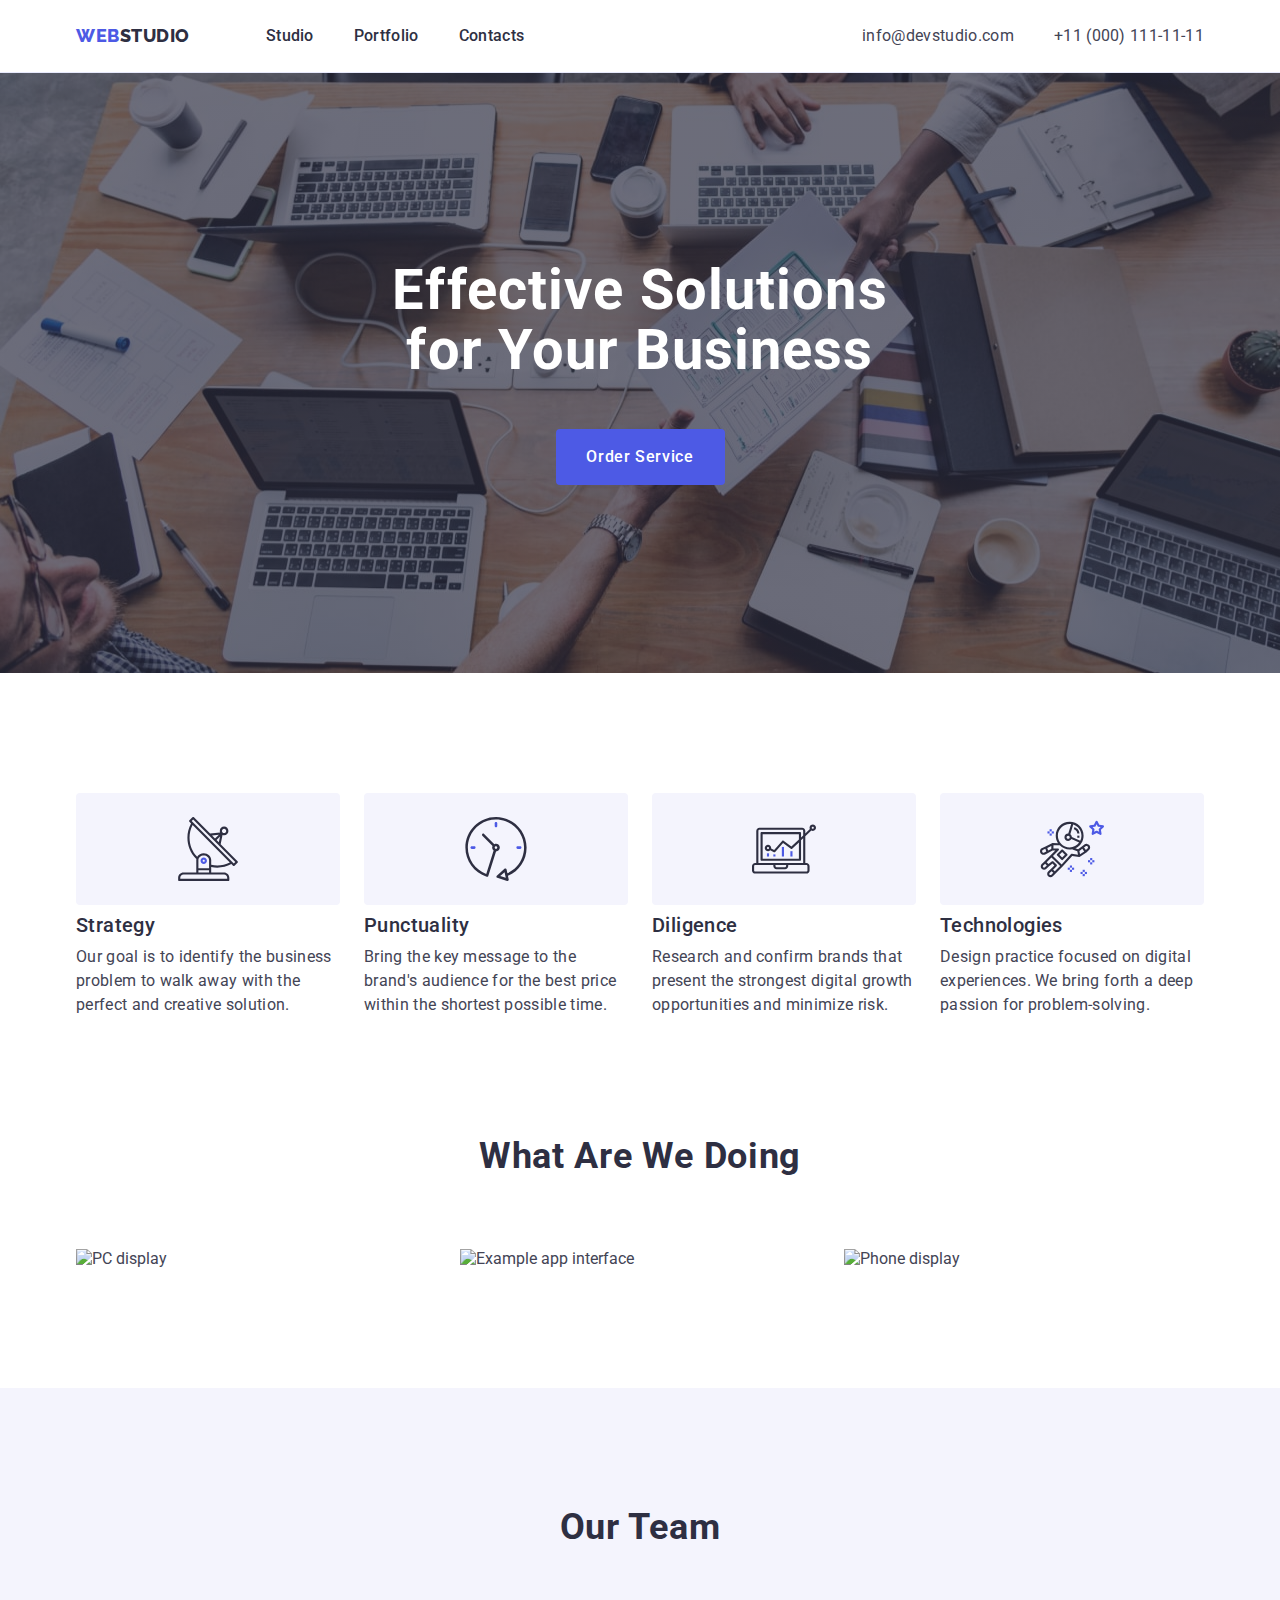
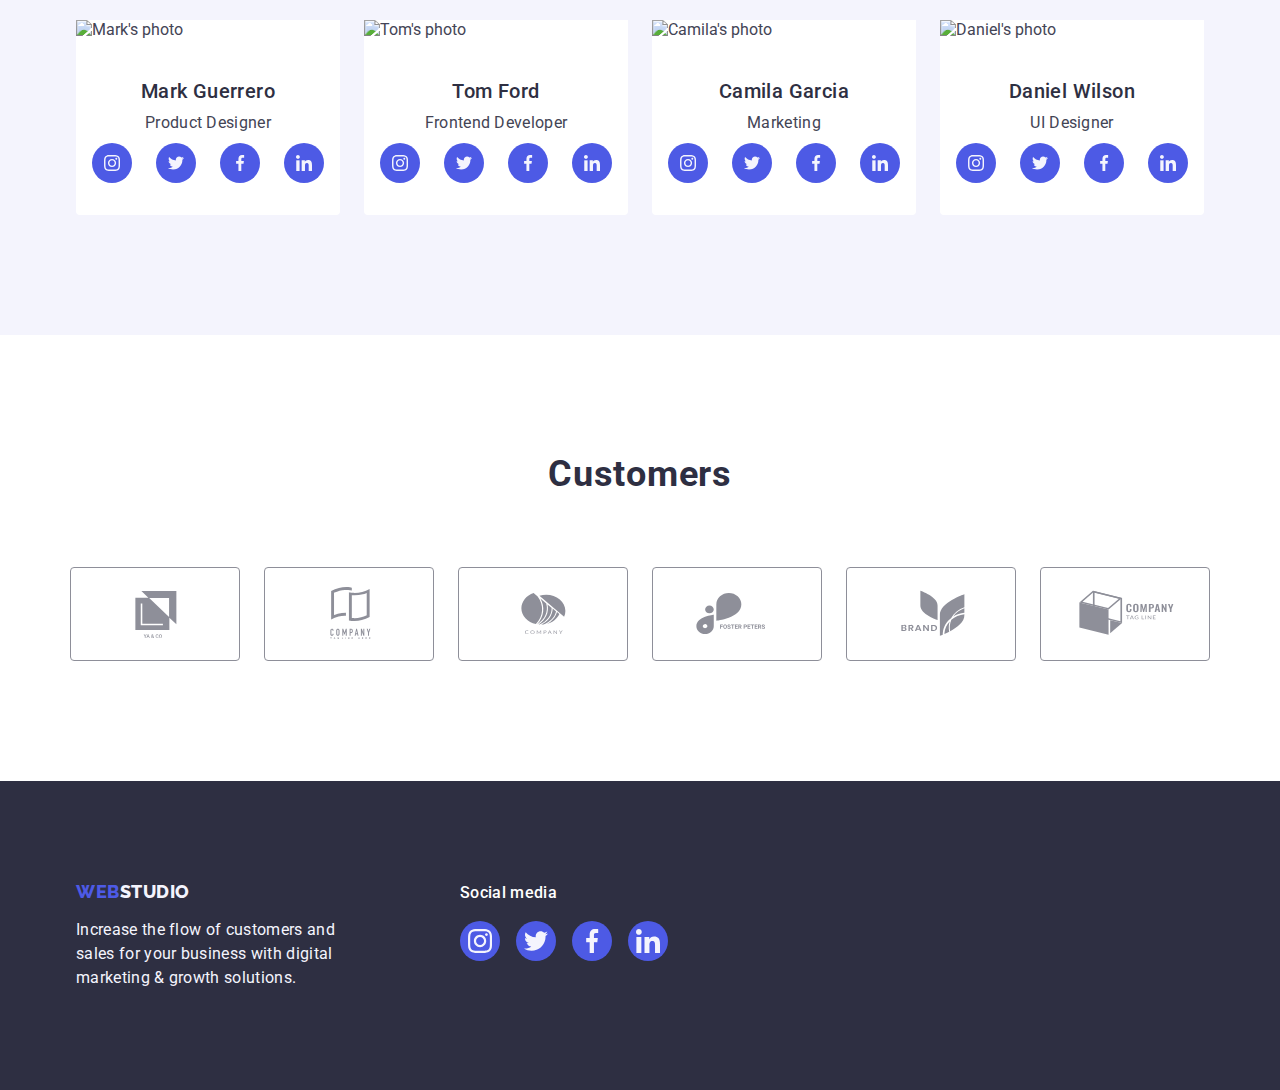
==== index.html @ 84853f4b "1try" ====
<!DOCTYPE html>
<html lang="en">
  <head>
    <meta charset="UTF-8" />
    <meta name="viewport" content="width=device-width, initial-scale=1.0" />

    <link
      rel="stylesheet"
      href="node_modules/modern-normalize/modern-normalize.min.css"
    />
    <link rel="stylesheet" href="./css/styles.css" />
    <link rel="preconnect" href="https://fonts.googleapis.com" />
    <link rel="preconnect" href="https://fonts.gstatic.com" crossorigin />
    <link
      href="https://fonts.googleapis.com/css2?family=Raleway:wght@800&family=Roboto:wght@400;500;700;900&display=swap"
      rel="stylesheet"
    />
    <title>WebStudio</title>
  </head>
  <body>
    <header class="header">
      <div class="container">
        <nav class="navigate">
          <a href="./index.html" class="logo-web link"
            >Web<span class="logo-text-studio">Studio</span></a
          >
          <ul class="list">
            <li><a href="./index.html" class="nav-list link">Studio</a></li>
            <li>
              <a href="./portfolio.html" class="nav-list link">Portfolio</a>
            </li>
            <li><a href="" class="nav-list link">Contacts</a></li>
          </ul>
        </nav>
        <address class="address-header">
          <ul class="list">
            <li>
              <a href="mailto:info@devstudio.com" class="contacts link"
                >info@devstudio.com</a
              >
            </li>
            <li>
              <a href="tel:+110001111111" class="contacts link"
                >+11 (000) 111-11-11</a
              >
            </li>
          </ul>
        </address>
      </div>
    </header>
    <main>
      <section class="section-title">
        <div class="container">
          <h1 class="title">Effective Solutions for Your Business</h1>
          <button type="button" class="button-order">Order Service</button>
        </div>
      </section>
      <section class="section-info">
        <div class="container">
          <h2 class="visually-hidden">Info</h2>
          <ul class="list">
            <li class="content-info">
              <div class="card-info">
                <svg class="icon-info" width="64" height="64">
                  <use href="./images/symbol-defs.svg#icon-antenna-1"></use>
                </svg>
              </div>
              <h3 class="title-info">Strategy</h3>
              <p class="description-title-info">
                Our goal is to identify the business problem to walk away with
                the perfect and creative solution.
              </p>
            </li>
            <li class="content-info">
              <div class="card-info">
                <svg class="icon-info" width="64" height="64">
                  <use href="./images/symbol-defs.svg#icon-clock-1"></use>
                </svg>
              </div>
              <h3 class="title-info">Punctuality</h3>
              <p class="description-title-info">
                Bring the key message to the brand's audience for the best price
                within the shortest possible time.
              </p>
            </li>
            <li class="content-info">
              <div class="card-info">
                <svg class="icon-info" width="64" height="64">
                  <use href="./images/symbol-defs.svg#icon-diagram-1"></use>
                </svg>
              </div>
              <h3 class="title-info">Diligence</h3>
              <p class="description-title-info">
                Research and confirm brands that present the strongest digital
                growth opportunities and minimize risk.
              </p>
            </li>
            <li class="content-info">
              <div class="card-info">
                <svg class="icon-info" width="64" height="64">
                  <use href="./images/symbol-defs.svg#icon-astronaut-1"></use>
                </svg>
              </div>
              <h3 class="title-info">Technologies</h3>
              <p class="description-title-info">
                Design practice focused on digital experiences. We bring forth a
                deep passion for problem-solving.
              </p>
            </li>
          </ul>
        </div>
      </section>
      <section class="section-service">
        <div class="container">
          <h2 class="title-service">What are we doing</h2>

          <ul class="list">
            <li class="content-service">
              <img src="./images/pc-display.jpg" alt="PC display" width="360" />
            </li>
            <li class="content-service">
              <img
                src="./images/app-example.jpg"
                alt="Example app interface"
                width="360"
              />
            </li>
            <li class="content-service">
              <img
                src="./images/phone-display.jpg"
                alt="Phone display"
                width="360"
              />
            </li>
          </ul>
        </div>
      </section>
      <section class="section-team">
        <div class="container">
          <h2 class="title-service">Our Team</h2>
          <ul class="list">
            <li class="team-list">
              <img
                src="./images/photo-mark.jpg"
                alt="Mark's photo"
                width="264"
              />
              <div class="team-info">
                <h3 class="title-info">Mark Guerrero</h3>
                <p class="description-title-info">Product Designer</p>
                <ul class="social-items list">
                  <li>
                    <a href="/" class="logo-bg">
                      <svg class="icon-social" width="16" height="16">
                        <use
                          href="./images/symbol-defs.svg#icon-instagram-2"
                        ></use>
                      </svg>
                    </a>
                  </li>
                  <li>
                    <a href="/" class="logo-bg">
                      <svg class="icon-social" width="16" height="16">
                        <use
                          href="./images/symbol-defs.svg#icon-twitter-1"
                        ></use>
                      </svg>
                    </a>
                  </li>
                  <li>
                    <a href="/" class="logo-bg">
                      <svg class="icon-social" width="16" height="16">
                        <use
                          href="./images/symbol-defs.svg#icon-facebook-1"
                        ></use>
                      </svg>
                    </a>
                  </li>
                  <li>
                    <a href="/" class="logo-bg">
                      <svg class="icon-social" width="16" height="16">
                        <use
                          href="./images/symbol-defs.svg#icon-linkedin-1"
                        ></use>
                      </svg>
                    </a>
                  </li>
                </ul>
              </div>
            </li>
            <li class="team-list">
              <img src="./images/photo-tom.jpg" alt="Tom's photo" width="264" />
              <div class="team-info">
                <h3 class="title-info">Tom Ford</h3>
                <p class="description-title-info">Frontend Developer</p>
                <ul class="social-items list">
                  <li>
                    <a href="/" class="logo-bg">
                      <svg class="icon-social" width="16" height="16">
                        <use
                          href="./images/symbol-defs.svg#icon-instagram-2"
                        ></use>
                      </svg>
                    </a>
                  </li>
                  <li>
                    <a href="/" class="logo-bg">
                      <svg class="icon-social" width="16" height="16">
                        <use
                          href="./images/symbol-defs.svg#icon-twitter-1"
                        ></use>
                      </svg>
                    </a>
                  </li>
                  <li>
                    <a href="/" class="logo-bg">
                      <svg class="icon-social" width="16" height="16">
                        <use
                          href="./images/symbol-defs.svg#icon-facebook-1"
                        ></use>
                      </svg>
                    </a>
                  </li>
                  <li>
                    <a href="/" class="logo-bg">
                      <svg class="icon-social" width="16" height="16">
                        <use
                          href="./images/symbol-defs.svg#icon-linkedin-1"
                        ></use>
                      </svg>
                    </a>
                  </li>
                </ul>
              </div>
            </li>
            <li class="team-list">
              <img
                src="./images/photo-camila.jpg"
                alt="Camila's photo"
                width="264"
              />
              <div class="team-info">
                <h3 class="title-info">Camila Garcia</h3>
                <p class="description-title-info">Marketing</p>
                <ul class="social-items list">
                  <li>
                    <a href="/" class="logo-bg">
                      <svg class="icon-social" width="16" height="16">
                        <use
                          href="./images/symbol-defs.svg#icon-instagram-2"
                        ></use>
                      </svg>
                    </a>
                  </li>
                  <li>
                    <a href="/" class="logo-bg">
                      <svg class="icon-social" width="16" height="16">
                        <use
                          href="./images/symbol-defs.svg#icon-twitter-1"
                        ></use>
                      </svg>
                    </a>
                  </li>
                  <li>
                    <a href="/" class="logo-bg">
                      <svg class="icon-social" width="16" height="16">
                        <use
                          href="./images/symbol-defs.svg#icon-facebook-1"
                        ></use>
                      </svg>
                    </a>
                  </li>
                  <li>
                    <a href="/" class="logo-bg">
                      <svg class="icon-social" width="16" height="16">
                        <use
                          href="./images/symbol-defs.svg#icon-linkedin-1"
                        ></use>
                      </svg>
                    </a>
                  </li>
                </ul>
              </div>
            </li>
            <li class="team-list">
              <img
                src="./images/photo-daniel.jpg"
                alt="Daniel's photo"
                width="264"
              />
              <div class="team-info">
                <h3 class="title-info">Daniel Wilson</h3>
                <p class="description-title-info">UI Designer</p>
                <ul class="social-items list">
                  <li>
                    <a href="/" class="logo-bg">
                      <svg class="icon-social" width="16" height="16">
                        <use
                          href="./images/symbol-defs.svg#icon-instagram-2"
                        ></use>
                      </svg>
                    </a>
                  </li>
                  <li>
                    <a href="/" class="logo-bg">
                      <svg class="icon-social" width="16" height="16">
                        <use
                          href="./images/symbol-defs.svg#icon-twitter-1"
                        ></use>
                      </svg>
                    </a>
                  </li>
                  <li>
                    <a href="/" class="logo-bg">
                      <svg class="icon-social" width="16" height="16">
                        <use
                          href="./images/symbol-defs.svg#icon-facebook-1"
                        ></use>
                      </svg>
                    </a>
                  </li>
                  <li>
                    <a href="/" class="logo-bg">
                      <svg class="icon-social" width="16" height="16">
                        <use
                          href="./images/symbol-defs.svg#icon-linkedin-1"
                        ></use>
                      </svg>
                    </a>
                  </li>
                </ul>
              </div>
            </li>
          </ul>
        </div>
      </section>
      <section class="section-customers">
        <h2 class="title-service">Customers</h2>
        <ul class="customers-list list">
          <li class="customer-item">
            <a href="/" class="customer-link">
              <svg class="icon-customer" width="104" height="56">
                <use href="./images/symbol-defs.svg#icon-Logo"></use>
              </svg>
            </a>
          </li>
          <li class="customer-item">
            <a href="/" class="customer-link">
              <svg class="icon-customer" width="104" height="56">
                <use href="./images/symbol-defs.svg#icon-Logo-1"></use>
              </svg>
            </a>
          </li>
          <li class="customer-item">
            <a href="/" class="customer-link">
              <svg class="icon-customer" width="104" height="56">
                <use href="./images/symbol-defs.svg#icon-Logo-2"></use>
              </svg>
            </a>
          </li>
          <li class="customer-item">
            <a href="/" class="customer-link">
              <svg class="icon-customer" width="104" height="56">
                <use href="./images/symbol-defs.svg#icon-Logo-3"></use>
              </svg>
            </a>
          </li>
          <li class="customer-item">
            <a href="/" class="customer-link">
              <svg class="icon-customer" width="104" height="56">
                <use href="./images/symbol-defs.svg#icon-Logo-4"></use>
              </svg>
            </a>
          </li>
          <li class="customer-item">
            <a href="/" class="customer-link">
              <svg class="icon-customer" width="104" height="56">
                <use href="./images/symbol-defs.svg#icon-Logo-5"></use>
              </svg>
            </a>
          </li>
        </ul>
      </section>
    </main>
    <footer class="main-footer">
      <div class="container">
        <div class="footer-info-container">
          <a href="./index.html" class="logo-web link"
            >Web<span class="logo-text-studio-footer">Studio</span></a
          >
          <p class="text-footer">
            Increase the flow of customers and sales for your business with
            digital marketing & growth solutions.
          </p>
        </div>
        <div class="social-media-container">
          <p class="social-media">Social media</p>
          <ul class="social-items list">
            <li>
              <a href="/" class="logo-bg">
                <svg class="icon-social" width="24" height="24">
                  <use href="./images/symbol-defs.svg#icon-instagram-2"></use>
                </svg>
              </a>
            </li>
            <li>
              <a href="/" class="logo-bg">
                <svg class="icon-social" width="24" height="24">
                  <use href="./images/symbol-defs.svg#icon-twitter-1"></use>
                </svg>
              </a>
            </li>
            <li>
              <a href="/" class="logo-bg">
                <svg class="icon-social" width="24" height="24">
                  <use href="./images/symbol-defs.svg#icon-facebook-1"></use>
                </svg>
              </a>
            </li>
            <li>
              <a href="/" class="logo-bg">
                <svg class="icon-social" width="24" height="24">
                  <use href="./images/symbol-defs.svg#icon-linkedin-1"></use>
                </svg>
              </a>
            </li>
          </ul>
        </div>
      </div>
    </footer>
  </body>
</html>
---- css/styles.css ----
:root {
  --iris: #4d5ae5;
  --navy-blue: #2e2f42;
  --slate: #434455;
  --ocean: #404bbf;
  --white: #ffffff;
  --cornflower: #e7e9fc;
  --cloud: #f4f4fd;
  --light-slate: #8e8f99;
}

*,
*::before,
*::after {
  box-sizing: border-box;
}

h1,
h2,
h3,
p {
  margin-top: 0;
  margin-bottom: 0;
}

ul {
  margin-top: 0;
  margin-bottom: 0;
  padding-left: 0;
}

img {
  display: block;
}

.visually-hidden {
  position: absolute;
  width: 1px;
  height: 1px;
  margin: -1px;
  border: 0;
  padding: 0;
  white-space: nowrap;
  clip-path: inset(100%);
  clip: rect(0 0 0 0);
  overflow: hidden;
}

.header .container {
  justify-content: space-between;
  display: flex;
  align-items: center;
}

.navigate {
  display: flex;
  align-items: center;
}

.navigate .list {
  display: flex;
  padding: 24px 0;
  gap: 40px;
}

.container {
  max-width: 1158px;
  padding: 0 15px;
  margin: 0 auto;
}

.header {
  border-bottom: 1px solid var(--cornflower);
}

body {
  margin: 0;
  font-family: "Roboto", sans-serif;
  text-decoration: none;
  color: var(--slate);
  background-color: var(--white);
}

.link {
  text-decoration: none;
}

.logo-web {
  margin-right: 76px;
  font-family: "Raleway", sans-serif;
  font-weight: 800;
  line-height: 1.17;
  font-size: 18px;
  letter-spacing: 0.03em;
  text-transform: uppercase;
  color: var(--iris);
}

.logo-text-studio {
  color: var(--navy-blue);
}

.logo-text-studio-footer {
  color: var(--cloud);
}

.list {
  list-style: none;
}

.list .nav-list {
  padding: 24px 0;
  color: var(--navy-blue);
  font-weight: 500;
  font-size: 16px;
  line-height: 1.5;
  letter-spacing: 0.02em;
}

.list .nav-list:focus,
.list .nav-list:active,
.list .nav-list:hover {
  color: var(--ocean);
}

.address-header {
  font-style: normal;
}

.address-header .list {
  display: flex;
  gap: 40px;
}

.list .contacts {
  color: var(--slate);
  font-weight: 400;
  font-size: 16px;
  line-height: 1.5;
  letter-spacing: 0.02em;
}

.contacts:focus,
.contacts:hover {
  color: var(--ocean);
}

.section-title {
  padding: 188px 0;
  background-image: linear-gradient(
      rgba(46, 47, 66, 0.7),
      rgba(46, 47, 66, 0.7)
    ),
    url(../images/hero-bg.jpg);
  background-repeat: no-repeat;
  background-size: cover;
  background-color: var(--navy-blue);
  text-align: center;
}

.title {
  margin: 0 auto 48px auto;
  max-width: 496px;
  color: var(--white);
  font-weight: 700;
  font-size: 56px;
  line-height: 1.07;
  letter-spacing: 0.02em;
}

.button-order {
  display: block;
  min-width: 169px;
  height: 56px;
  border: none;
  border-radius: 4px;
  margin: 0 auto;
  font-family: "Roboto", sans-serif;
  background-color: var(--iris);
  color: var(--white);
  font-weight: 500;
  font-size: 16px;
  line-height: 1.5;
  letter-spacing: 0.04em;
  border: 0;
  cursor: pointer;
}

.button-order:focus,
.button-order:hover {
  background-color: var(--ocean);
}

.section-info {
  padding: 120px 0;
}

.section-info h2 {
  color: var(--white);
}

.section-info .list {
  gap: 24px;
  display: flex;
}

.content-info {
  width: calc((100% - 72px) / 4);
}

.card-info {
  background-color: var(--cloud);
  width: 100%;
  padding: 24px 0;
  border-radius: 4px;
  display: flex;
  justify-content: center;
}

.title-info {
  margin: 8px 0;
  font-weight: 500;
  font-size: 20px;
  line-height: 1.2;
  letter-spacing: 0.02em;
  color: var(--navy-blue);
}

.section-team .title-info {
  text-align: center;
}

.description-title-info {
  color: var(--slate);
  font-size: 16px;
  line-height: 1.5;
  letter-spacing: 0.02em;
}

.section-team .description-title-info {
  text-align: center;
}

.social-items {
  margin-top: 8px;
}

.logo-bg {
  width: 40px;
  height: 40px;
  display: flex;
  justify-content: center;
  align-items: center;
  background-color: var(--iris);
  border-radius: 50%;
}

.icon-social {
  fill: var(--cloud);
}

.section-service {
  padding-bottom: 120px;
}

.section-service .list {
  display: flex;
  gap: 24px;
}

.content-service {
  width: calc((100% - 48px) / 3);
}

.title-service {
  margin-bottom: 72px;
  color: var(--navy-blue);
  text-align: center;
  font-weight: 700;
  font-size: 36px;
  line-height: 1.11;
  letter-spacing: 0.02em;
  text-transform: capitalize;
}

.section-team {
  padding: 120px 0;
  background-color: var(--cloud);
}

.section-team .list {
  display: flex;
  gap: 24px;
}

.section-team .team-list {
  width: calc((100% - 72px) / 4);
  border-radius: 0px 0px 4px 4px;
  background-color: var(--white);
}

.team-info {
  padding: 32px 16px;
}

.section-customers {
  padding: 120px 0;
}

.customers-list {
  display: flex;
  justify-content: center;
  gap: 24px;
}

.customer-link {
  display: block;
  border: 1px solid var(--light-slate);
  border-radius: 4px;
  padding: 16px 32px;
}

.icon-customer {
  fill: var(--light-slate);
}

.section-filter {
  padding-top: 96px;
  padding-bottom: 120px;
}

.button-filter {
  font-family: "Roboto", sans-serif;
  background-color: var(--cloud);
  color: var(--iris);
  font-weight: 500;
  font-size: 16px;
  line-height: 1.5;
  letter-spacing: 0.04em;
  text-align: center;
  border: 1px solid var(--cornflower);
  cursor: pointer;
  padding: 12px 24px;
  border-radius: 4px;
}

.button-filter:focus,
.button-filter:hover {
  background-color: var(--ocean);
  color: var(--white);
  border-color: var(--ocean);
  border: 1px solid transparent;
}

.filter {
  display: flex;
  justify-content: center;
  gap: 24px;
  margin-bottom: 72px;
}

.card-item-filter {
  width: calc((100% - 48px) / 3);
}

.item-list {
  display: flex;
  flex-wrap: wrap;
  column-gap: 24px;
  row-gap: 48px;
}

.item-name {
  padding: 32px 16px;
  border: 1px solid var(--cornflower);
  border-top: none;
}

.title-list {
  text-align: left;
  color: var(--navy-blue);
  font-weight: 500;
  font-size: 20px;
  line-height: 1.2;
  letter-spacing: 0.02em;
  margin-bottom: 8px;
}

.mark-filter {
  color: var(--slate);
  font-size: 16px;
  line-height: 1.5;
  letter-spacing: 0.02em;
}

.main-footer {
  padding: 100px 0;
  background-color: var(--navy-blue);
}

.main-footer .logo-web {
  display: inline-block;
  margin-bottom: 16px;
}

.main-footer .text-footer {
  width: 264px;
  color: var(--cloud);
  line-height: 1.5;
  letter-spacing: 0.02em;
}

.footer-info-container {
  margin-right: 120px;
}

.main-footer .container {
  display: flex;
}

.social-media {
  color: var(--white);
  font-weight: 500;
  font-size: 16px;
  line-height: 1.5;
  letter-spacing: 0.02em;
  margin-bottom: 16px;
}

.main-footer .social-items {
  display: flex;
  gap: 16px;
}
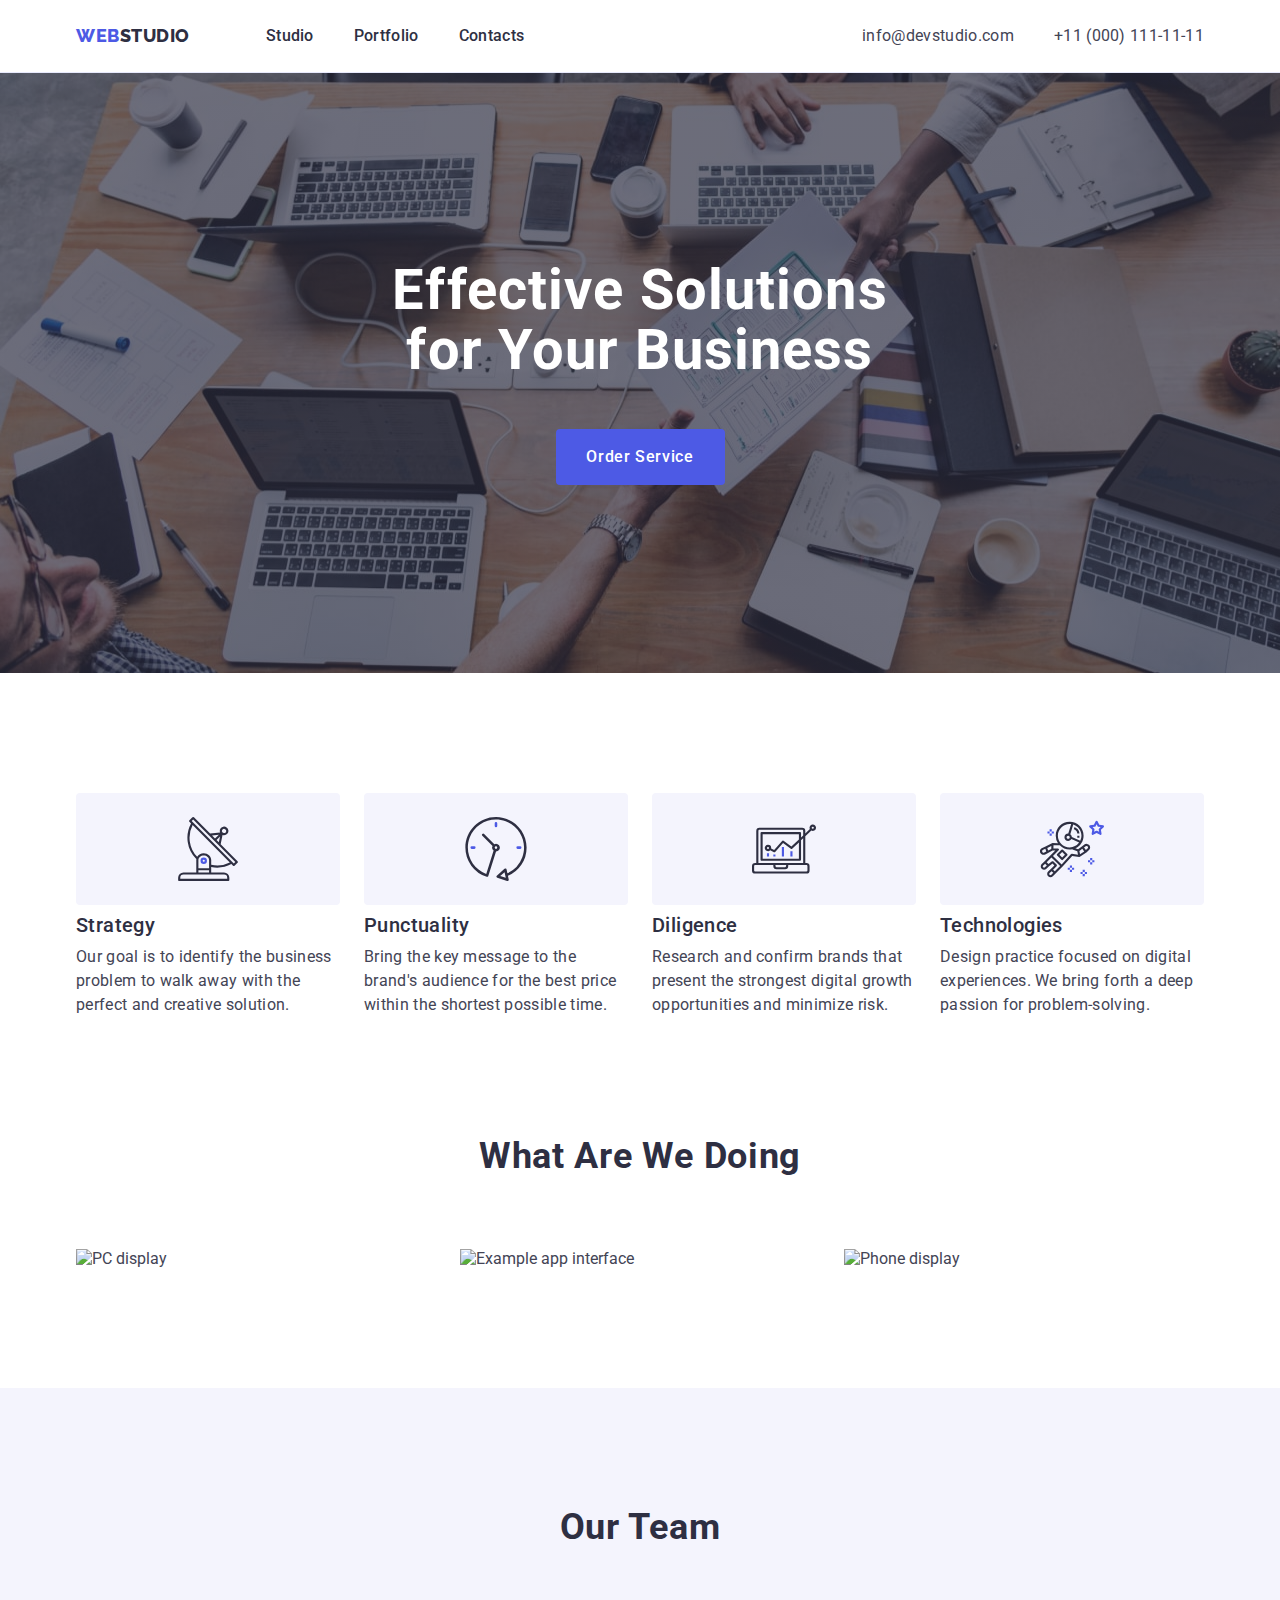
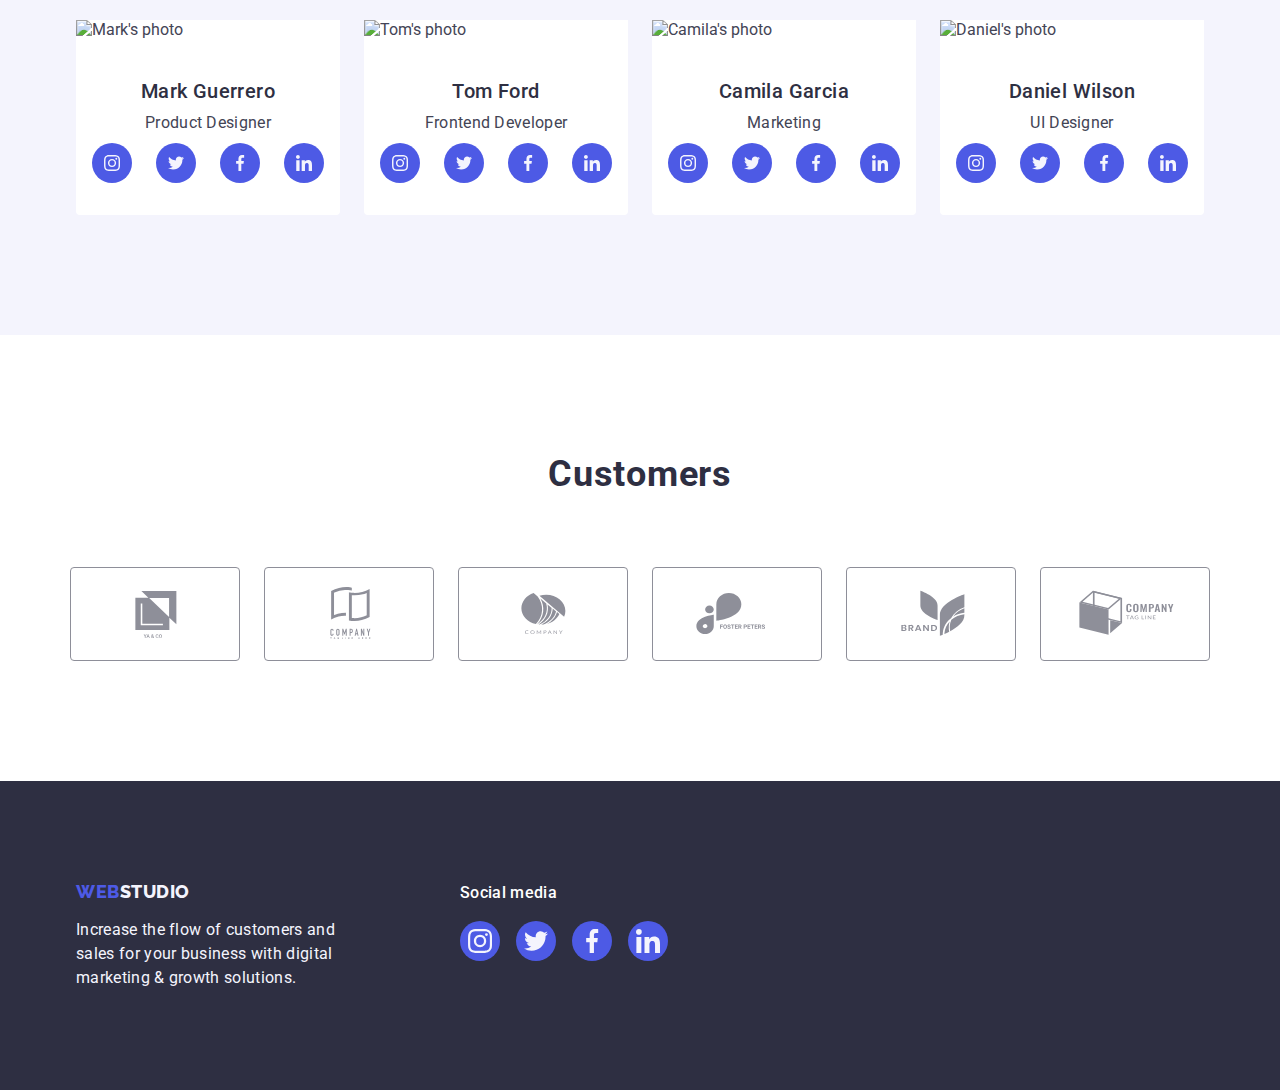
==== commit a1be9383: "Update index.html" ====
--- a/index.html
+++ b/index.html
@@ -335,51 +335,53 @@
         </div>
       </section>
       <section class="section-customers">
-        <h2 class="title-service">Customers</h2>
-        <ul class="customers-list list">
-          <li class="customer-item">
-            <a href="/" class="customer-link">
-              <svg class="icon-customer" width="104" height="56">
-                <use href="./images/symbol-defs.svg#icon-Logo"></use>
-              </svg>
-            </a>
-          </li>
-          <li class="customer-item">
-            <a href="/" class="customer-link">
-              <svg class="icon-customer" width="104" height="56">
-                <use href="./images/symbol-defs.svg#icon-Logo-1"></use>
-              </svg>
-            </a>
-          </li>
-          <li class="customer-item">
-            <a href="/" class="customer-link">
-              <svg class="icon-customer" width="104" height="56">
-                <use href="./images/symbol-defs.svg#icon-Logo-2"></use>
-              </svg>
-            </a>
-          </li>
-          <li class="customer-item">
-            <a href="/" class="customer-link">
-              <svg class="icon-customer" width="104" height="56">
-                <use href="./images/symbol-defs.svg#icon-Logo-3"></use>
-              </svg>
-            </a>
-          </li>
-          <li class="customer-item">
-            <a href="/" class="customer-link">
-              <svg class="icon-customer" width="104" height="56">
-                <use href="./images/symbol-defs.svg#icon-Logo-4"></use>
-              </svg>
-            </a>
-          </li>
-          <li class="customer-item">
-            <a href="/" class="customer-link">
-              <svg class="icon-customer" width="104" height="56">
-                <use href="./images/symbol-defs.svg#icon-Logo-5"></use>
-              </svg>
-            </a>
-          </li>
-        </ul>
+        <div class="customers-box container">
+          <h2 class="title-service">Customers</h2>
+          <ul class="customers-list list">
+            <li class="customer-item">
+              <a href="/" class="customer-link">
+                <svg class="icon-customer" width="104" height="56">
+                  <use href="./images/symbol-defs.svg#icon-Logo"></use>
+                </svg>
+              </a>
+            </li>
+            <li class="customer-item">
+              <a href="/" class="customer-link">
+                <svg class="icon-customer" width="104" height="56">
+                  <use href="./images/symbol-defs.svg#icon-Logo-1"></use>
+                </svg>
+              </a>
+            </li>
+            <li class="customer-item">
+              <a href="/" class="customer-link">
+                <svg class="icon-customer" width="104" height="56">
+                  <use href="./images/symbol-defs.svg#icon-Logo-2"></use>
+                </svg>
+              </a>
+            </li>
+            <li class="customer-item">
+              <a href="/" class="customer-link">
+                <svg class="icon-customer" width="104" height="56">
+                  <use href="./images/symbol-defs.svg#icon-Logo-3"></use>
+                </svg>
+              </a>
+            </li>
+            <li class="customer-item">
+              <a href="/" class="customer-link">
+                <svg class="icon-customer" width="104" height="56">
+                  <use href="./images/symbol-defs.svg#icon-Logo-4"></use>
+                </svg>
+              </a>
+            </li>
+            <li class="customer-item">
+              <a href="/" class="customer-link">
+                <svg class="icon-customer" width="104" height="56">
+                  <use href="./images/symbol-defs.svg#icon-Logo-5"></use>
+                </svg>
+              </a>
+            </li>
+          </ul>
+        </div>
       </section>
     </main>
     <footer class="main-footer">
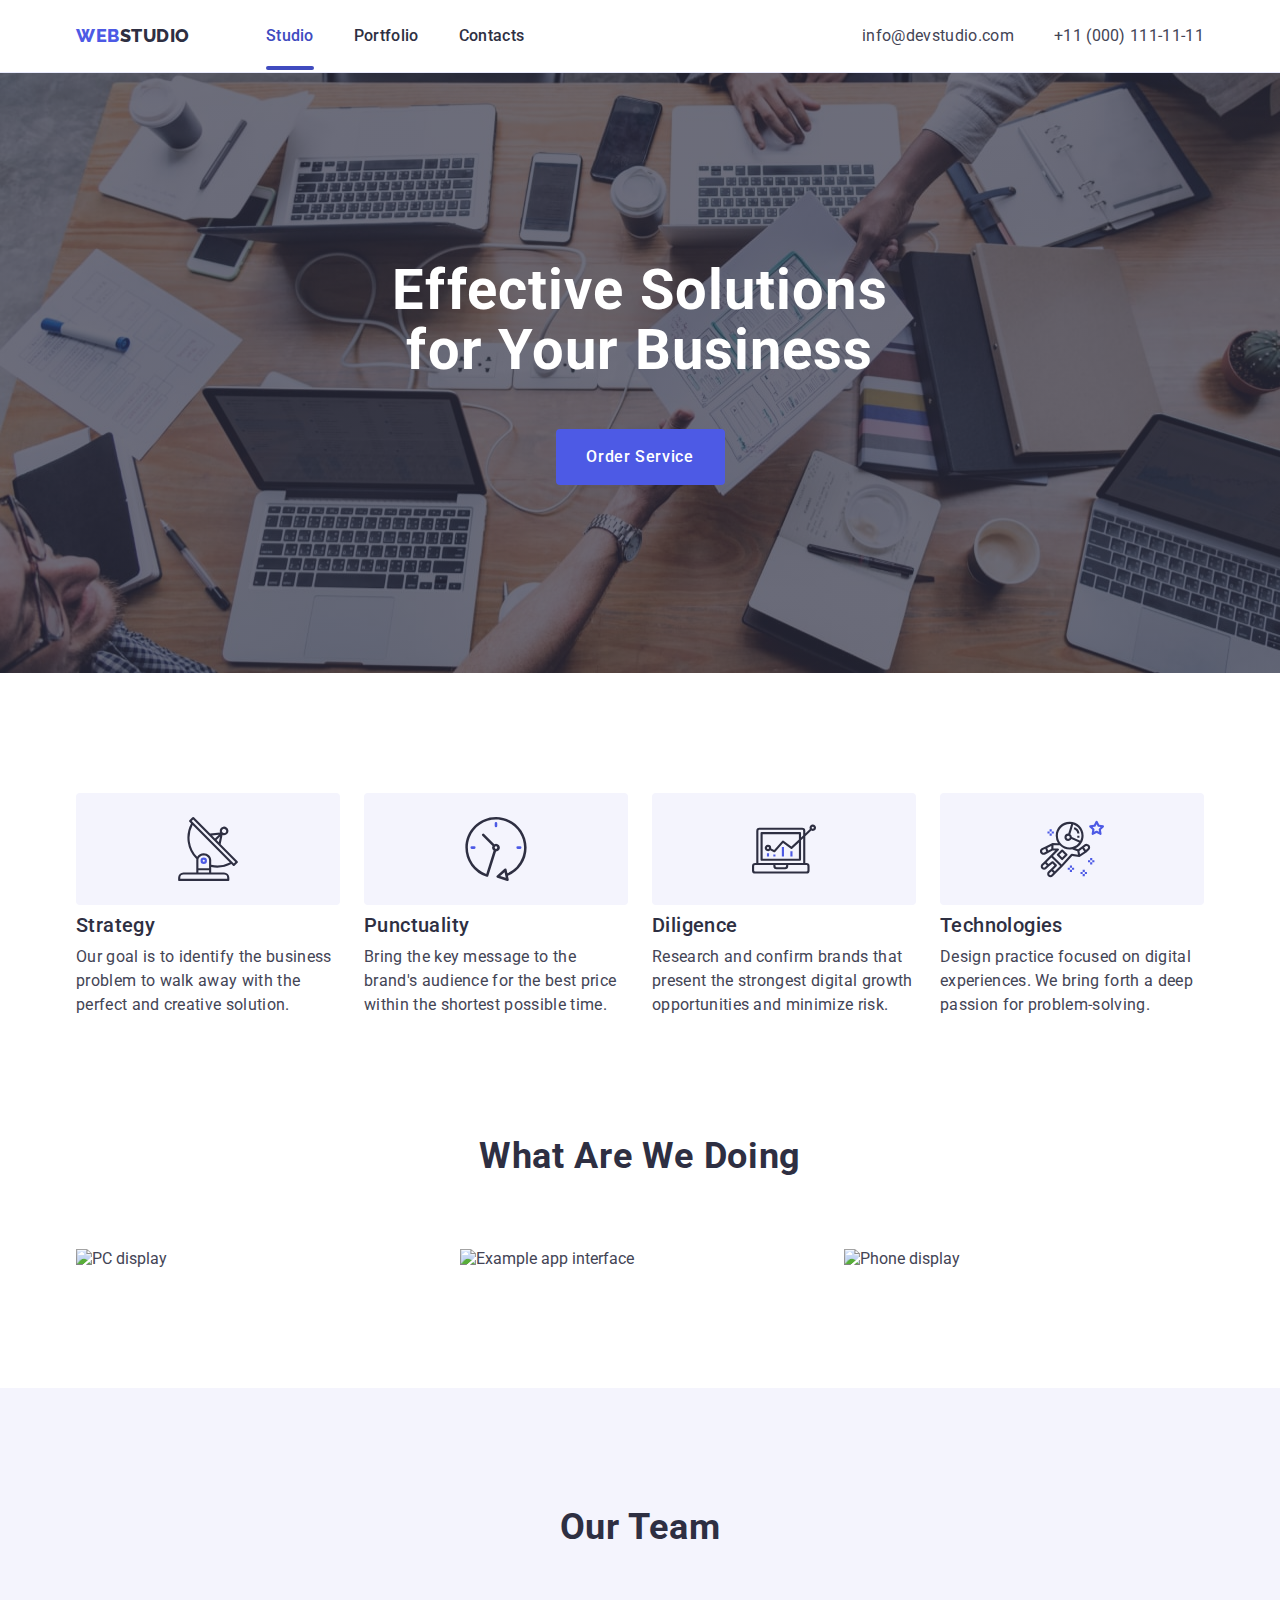
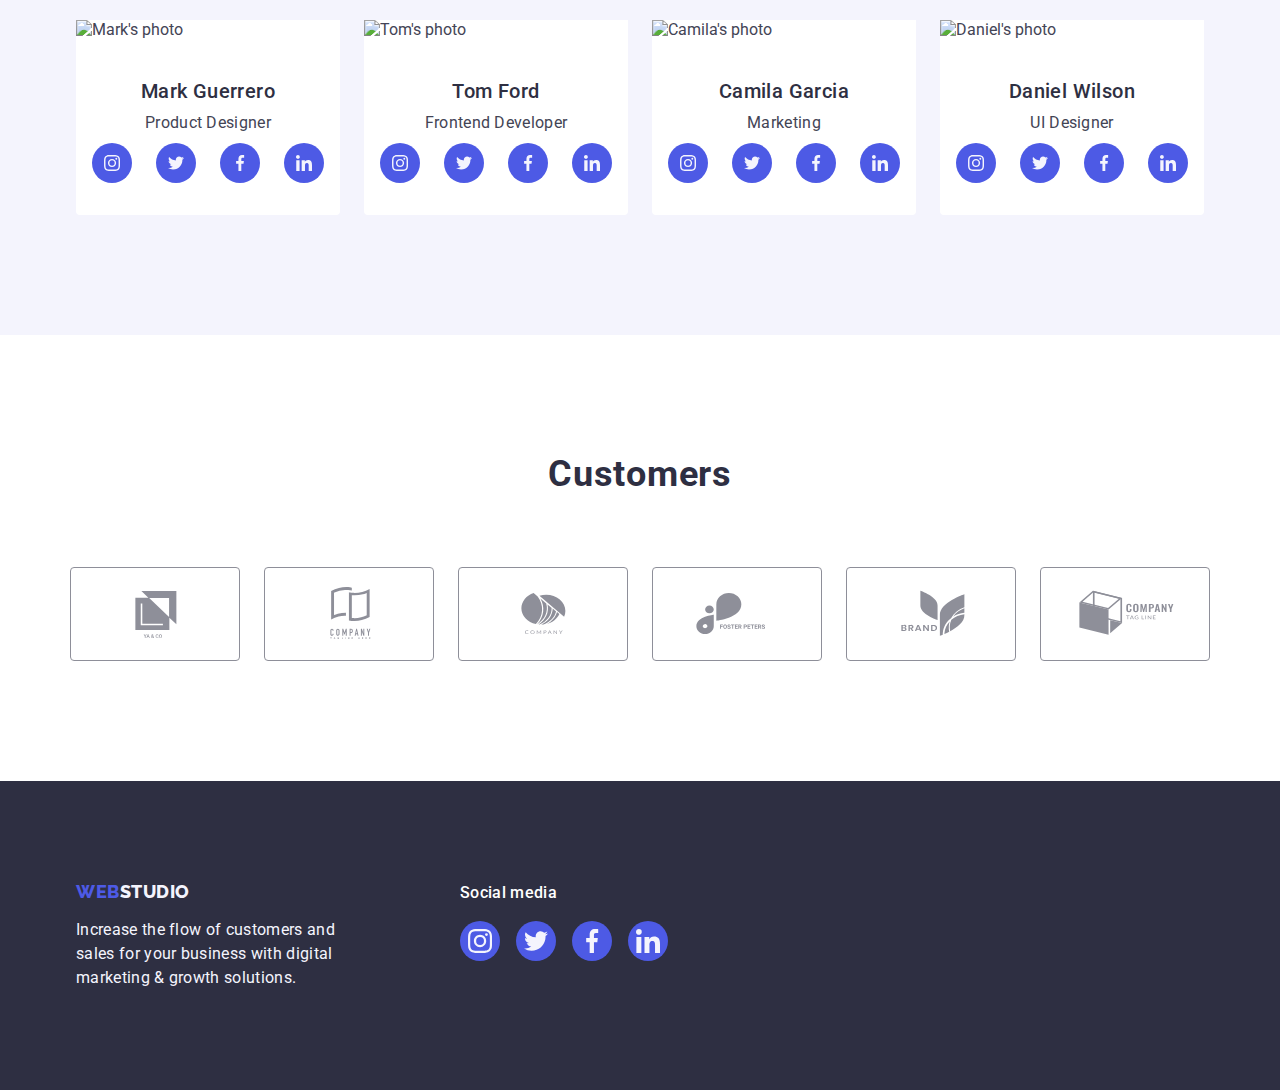
==== commit 0832db23: "2try" ====
--- a/index.html
+++ b/index.html
@@ -25,7 +25,9 @@
             >Web<span class="logo-text-studio">Studio</span></a
           >
           <ul class="list">
-            <li><a href="./index.html" class="nav-list link">Studio</a></li>
+            <li>
+              <a href="./index.html" class="nav-list link current">Studio</a>
+            </li>
             <li>
               <a href="./portfolio.html" class="nav-list link">Portfolio</a>
             </li>
@@ -62,7 +64,7 @@
             <li class="content-info">
               <div class="card-info">
                 <svg class="icon-info" width="64" height="64">
-                  <use href="./images/symbol-defs.svg#icon-antenna-1"></use>
+                  <use href="./images/icons.svg#icon-antenna-1"></use>
                 </svg>
               </div>
               <h3 class="title-info">Strategy</h3>
@@ -74,7 +76,7 @@
             <li class="content-info">
               <div class="card-info">
                 <svg class="icon-info" width="64" height="64">
-                  <use href="./images/symbol-defs.svg#icon-clock-1"></use>
+                  <use href="./images/icons.svg#icon-clock-1"></use>
                 </svg>
               </div>
               <h3 class="title-info">Punctuality</h3>
@@ -86,7 +88,7 @@
             <li class="content-info">
               <div class="card-info">
                 <svg class="icon-info" width="64" height="64">
-                  <use href="./images/symbol-defs.svg#icon-diagram-1"></use>
+                  <use href="./images/icons.svg#icon-diagram-1"></use>
                 </svg>
               </div>
               <h3 class="title-info">Diligence</h3>
@@ -98,7 +100,7 @@
             <li class="content-info">
               <div class="card-info">
                 <svg class="icon-info" width="64" height="64">
-                  <use href="./images/symbol-defs.svg#icon-astronaut-1"></use>
+                  <use href="./images/icons.svg#icon-astronaut-1"></use>
                 </svg>
               </div>
               <h3 class="title-info">Technologies</h3>
@@ -152,36 +154,28 @@
                   <li>
                     <a href="/" class="logo-bg">
                       <svg class="icon-social" width="16" height="16">
-                        <use
-                          href="./images/symbol-defs.svg#icon-instagram-2"
-                        ></use>
-                      </svg>
-                    </a>
-                  </li>
-                  <li>
-                    <a href="/" class="logo-bg">
-                      <svg class="icon-social" width="16" height="16">
-                        <use
-                          href="./images/symbol-defs.svg#icon-twitter-1"
-                        ></use>
-                      </svg>
-                    </a>
-                  </li>
-                  <li>
-                    <a href="/" class="logo-bg">
-                      <svg class="icon-social" width="16" height="16">
-                        <use
-                          href="./images/symbol-defs.svg#icon-facebook-1"
-                        ></use>
-                      </svg>
-                    </a>
-                  </li>
-                  <li>
-                    <a href="/" class="logo-bg">
-                      <svg class="icon-social" width="16" height="16">
-                        <use
-                          href="./images/symbol-defs.svg#icon-linkedin-1"
-                        ></use>
+                        <use href="./images/icons.svg#icon-instagram-2"></use>
+                      </svg>
+                    </a>
+                  </li>
+                  <li>
+                    <a href="/" class="logo-bg">
+                      <svg class="icon-social" width="16" height="16">
+                        <use href="./images/icons.svg#icon-twitter-1"></use>
+                      </svg>
+                    </a>
+                  </li>
+                  <li>
+                    <a href="/" class="logo-bg">
+                      <svg class="icon-social" width="16" height="16">
+                        <use href="./images/icons.svg#icon-facebook-1"></use>
+                      </svg>
+                    </a>
+                  </li>
+                  <li>
+                    <a href="/" class="logo-bg">
+                      <svg class="icon-social" width="16" height="16">
+                        <use href="./images/icons.svg#icon-linkedin-1"></use>
                       </svg>
                     </a>
                   </li>
@@ -197,36 +191,28 @@
                   <li>
                     <a href="/" class="logo-bg">
                       <svg class="icon-social" width="16" height="16">
-                        <use
-                          href="./images/symbol-defs.svg#icon-instagram-2"
-                        ></use>
-                      </svg>
-                    </a>
-                  </li>
-                  <li>
-                    <a href="/" class="logo-bg">
-                      <svg class="icon-social" width="16" height="16">
-                        <use
-                          href="./images/symbol-defs.svg#icon-twitter-1"
-                        ></use>
-                      </svg>
-                    </a>
-                  </li>
-                  <li>
-                    <a href="/" class="logo-bg">
-                      <svg class="icon-social" width="16" height="16">
-                        <use
-                          href="./images/symbol-defs.svg#icon-facebook-1"
-                        ></use>
-                      </svg>
-                    </a>
-                  </li>
-                  <li>
-                    <a href="/" class="logo-bg">
-                      <svg class="icon-social" width="16" height="16">
-                        <use
-                          href="./images/symbol-defs.svg#icon-linkedin-1"
-                        ></use>
+                        <use href="./images/icons.svg#icon-instagram-2"></use>
+                      </svg>
+                    </a>
+                  </li>
+                  <li>
+                    <a href="/" class="logo-bg">
+                      <svg class="icon-social" width="16" height="16">
+                        <use href="./images/icons.svg#icon-twitter-1"></use>
+                      </svg>
+                    </a>
+                  </li>
+                  <li>
+                    <a href="/" class="logo-bg">
+                      <svg class="icon-social" width="16" height="16">
+                        <use href="./images/icons.svg#icon-facebook-1"></use>
+                      </svg>
+                    </a>
+                  </li>
+                  <li>
+                    <a href="/" class="logo-bg">
+                      <svg class="icon-social" width="16" height="16">
+                        <use href="./images/icons.svg#icon-linkedin-1"></use>
                       </svg>
                     </a>
                   </li>
@@ -246,36 +232,28 @@
                   <li>
                     <a href="/" class="logo-bg">
                       <svg class="icon-social" width="16" height="16">
-                        <use
-                          href="./images/symbol-defs.svg#icon-instagram-2"
-                        ></use>
-                      </svg>
-                    </a>
-                  </li>
-                  <li>
-                    <a href="/" class="logo-bg">
-                      <svg class="icon-social" width="16" height="16">
-                        <use
-                          href="./images/symbol-defs.svg#icon-twitter-1"
-                        ></use>
-                      </svg>
-                    </a>
-                  </li>
-                  <li>
-                    <a href="/" class="logo-bg">
-                      <svg class="icon-social" width="16" height="16">
-                        <use
-                          href="./images/symbol-defs.svg#icon-facebook-1"
-                        ></use>
-                      </svg>
-                    </a>
-                  </li>
-                  <li>
-                    <a href="/" class="logo-bg">
-                      <svg class="icon-social" width="16" height="16">
-                        <use
-                          href="./images/symbol-defs.svg#icon-linkedin-1"
-                        ></use>
+                        <use href="./images/icons.svg#icon-instagram-2"></use>
+                      </svg>
+                    </a>
+                  </li>
+                  <li>
+                    <a href="/" class="logo-bg">
+                      <svg class="icon-social" width="16" height="16">
+                        <use href="./images/icons.svg#icon-twitter-1"></use>
+                      </svg>
+                    </a>
+                  </li>
+                  <li>
+                    <a href="/" class="logo-bg">
+                      <svg class="icon-social" width="16" height="16">
+                        <use href="./images/icons.svg#icon-facebook-1"></use>
+                      </svg>
+                    </a>
+                  </li>
+                  <li>
+                    <a href="/" class="logo-bg">
+                      <svg class="icon-social" width="16" height="16">
+                        <use href="./images/icons.svg#icon-linkedin-1"></use>
                       </svg>
                     </a>
                   </li>
@@ -295,36 +273,28 @@
                   <li>
                     <a href="/" class="logo-bg">
                       <svg class="icon-social" width="16" height="16">
-                        <use
-                          href="./images/symbol-defs.svg#icon-instagram-2"
-                        ></use>
-                      </svg>
-                    </a>
-                  </li>
-                  <li>
-                    <a href="/" class="logo-bg">
-                      <svg class="icon-social" width="16" height="16">
-                        <use
-                          href="./images/symbol-defs.svg#icon-twitter-1"
-                        ></use>
-                      </svg>
-                    </a>
-                  </li>
-                  <li>
-                    <a href="/" class="logo-bg">
-                      <svg class="icon-social" width="16" height="16">
-                        <use
-                          href="./images/symbol-defs.svg#icon-facebook-1"
-                        ></use>
-                      </svg>
-                    </a>
-                  </li>
-                  <li>
-                    <a href="/" class="logo-bg">
-                      <svg class="icon-social" width="16" height="16">
-                        <use
-                          href="./images/symbol-defs.svg#icon-linkedin-1"
-                        ></use>
+                        <use href="./images/icons.svg#icon-instagram-2"></use>
+                      </svg>
+                    </a>
+                  </li>
+                  <li>
+                    <a href="/" class="logo-bg">
+                      <svg class="icon-social" width="16" height="16">
+                        <use href="./images/icons.svg#icon-twitter-1"></use>
+                      </svg>
+                    </a>
+                  </li>
+                  <li>
+                    <a href="/" class="logo-bg">
+                      <svg class="icon-social" width="16" height="16">
+                        <use href="./images/icons.svg#icon-facebook-1"></use>
+                      </svg>
+                    </a>
+                  </li>
+                  <li>
+                    <a href="/" class="logo-bg">
+                      <svg class="icon-social" width="16" height="16">
+                        <use href="./images/icons.svg#icon-linkedin-1"></use>
                       </svg>
                     </a>
                   </li>
@@ -341,42 +311,42 @@
             <li class="customer-item">
               <a href="/" class="customer-link">
                 <svg class="icon-customer" width="104" height="56">
-                  <use href="./images/symbol-defs.svg#icon-Logo"></use>
-                </svg>
-              </a>
-            </li>
-            <li class="customer-item">
-              <a href="/" class="customer-link">
-                <svg class="icon-customer" width="104" height="56">
-                  <use href="./images/symbol-defs.svg#icon-Logo-1"></use>
-                </svg>
-              </a>
-            </li>
-            <li class="customer-item">
-              <a href="/" class="customer-link">
-                <svg class="icon-customer" width="104" height="56">
-                  <use href="./images/symbol-defs.svg#icon-Logo-2"></use>
-                </svg>
-              </a>
-            </li>
-            <li class="customer-item">
-              <a href="/" class="customer-link">
-                <svg class="icon-customer" width="104" height="56">
-                  <use href="./images/symbol-defs.svg#icon-Logo-3"></use>
-                </svg>
-              </a>
-            </li>
-            <li class="customer-item">
-              <a href="/" class="customer-link">
-                <svg class="icon-customer" width="104" height="56">
-                  <use href="./images/symbol-defs.svg#icon-Logo-4"></use>
-                </svg>
-              </a>
-            </li>
-            <li class="customer-item">
-              <a href="/" class="customer-link">
-                <svg class="icon-customer" width="104" height="56">
-                  <use href="./images/symbol-defs.svg#icon-Logo-5"></use>
+                  <use href="./images/icons.svg#icon-Logo"></use>
+                </svg>
+              </a>
+            </li>
+            <li class="customer-item">
+              <a href="/" class="customer-link">
+                <svg class="icon-customer" width="104" height="56">
+                  <use href="./images/icons.svg#icon-Logo-1"></use>
+                </svg>
+              </a>
+            </li>
+            <li class="customer-item">
+              <a href="/" class="customer-link">
+                <svg class="icon-customer" width="104" height="56">
+                  <use href="./images/icons.svg#icon-Logo-2"></use>
+                </svg>
+              </a>
+            </li>
+            <li class="customer-item">
+              <a href="/" class="customer-link">
+                <svg class="icon-customer" width="104" height="56">
+                  <use href="./images/icons.svg#icon-Logo-3"></use>
+                </svg>
+              </a>
+            </li>
+            <li class="customer-item">
+              <a href="/" class="customer-link">
+                <svg class="icon-customer" width="104" height="56">
+                  <use href="./images/icons.svg#icon-Logo-4"></use>
+                </svg>
+              </a>
+            </li>
+            <li class="customer-item">
+              <a href="/" class="customer-link">
+                <svg class="icon-customer" width="104" height="56">
+                  <use href="./images/icons.svg#icon-Logo-5"></use>
                 </svg>
               </a>
             </li>
@@ -401,28 +371,28 @@
             <li>
               <a href="/" class="logo-bg">
                 <svg class="icon-social" width="24" height="24">
-                  <use href="./images/symbol-defs.svg#icon-instagram-2"></use>
+                  <use href="./images/icons.svg#icon-instagram-2"></use>
                 </svg>
               </a>
             </li>
             <li>
               <a href="/" class="logo-bg">
                 <svg class="icon-social" width="24" height="24">
-                  <use href="./images/symbol-defs.svg#icon-twitter-1"></use>
+                  <use href="./images/icons.svg#icon-twitter-1"></use>
                 </svg>
               </a>
             </li>
             <li>
               <a href="/" class="logo-bg">
                 <svg class="icon-social" width="24" height="24">
-                  <use href="./images/symbol-defs.svg#icon-facebook-1"></use>
+                  <use href="./images/icons.svg#icon-facebook-1"></use>
                 </svg>
               </a>
             </li>
             <li>
               <a href="/" class="logo-bg">
                 <svg class="icon-social" width="24" height="24">
-                  <use href="./images/symbol-defs.svg#icon-linkedin-1"></use>
+                  <use href="./images/icons.svg#icon-linkedin-1"></use>
                 </svg>
               </a>
             </li>
--- a/css/styles.css
+++ b/css/styles.css
@@ -71,6 +71,8 @@
 
 .header {
   border-bottom: 1px solid var(--cornflower);
+  box-shadow: 0px 2px 1px rgba(46, 47, 66, 0.08),
+    0px 1px 1px rgba(46, 47, 66, 0.16), 0px 1px 6px rgba(46, 47, 66, 0.08);
 }
 
 body {
@@ -115,6 +117,12 @@
   font-size: 16px;
   line-height: 1.5;
   letter-spacing: 0.02em;
+  position: relative;
+}
+
+.nav-list.current {
+  color: var(--ocean);
+  transition: color 250ms cubic-bezier(0.4, 0, 0.2, 1);
 }
 
 .list .nav-list:focus,
@@ -123,6 +131,17 @@
   color: var(--ocean);
 }
 
+.current::after {
+  content: "";
+  width: 100%;
+  height: 4px;
+  background-color: var(--ocean);
+  position: absolute;
+  bottom: -1px;
+  left: 0;
+  border-radius: 2px;
+}
+
 .address-header {
   font-style: normal;
 }
@@ -138,6 +157,7 @@
   font-size: 16px;
   line-height: 1.5;
   letter-spacing: 0.02em;
+  transitionn: color 250ms cubic-bezier(0.4, 0, 0.2, 1);
 }
 
 .contacts:focus,
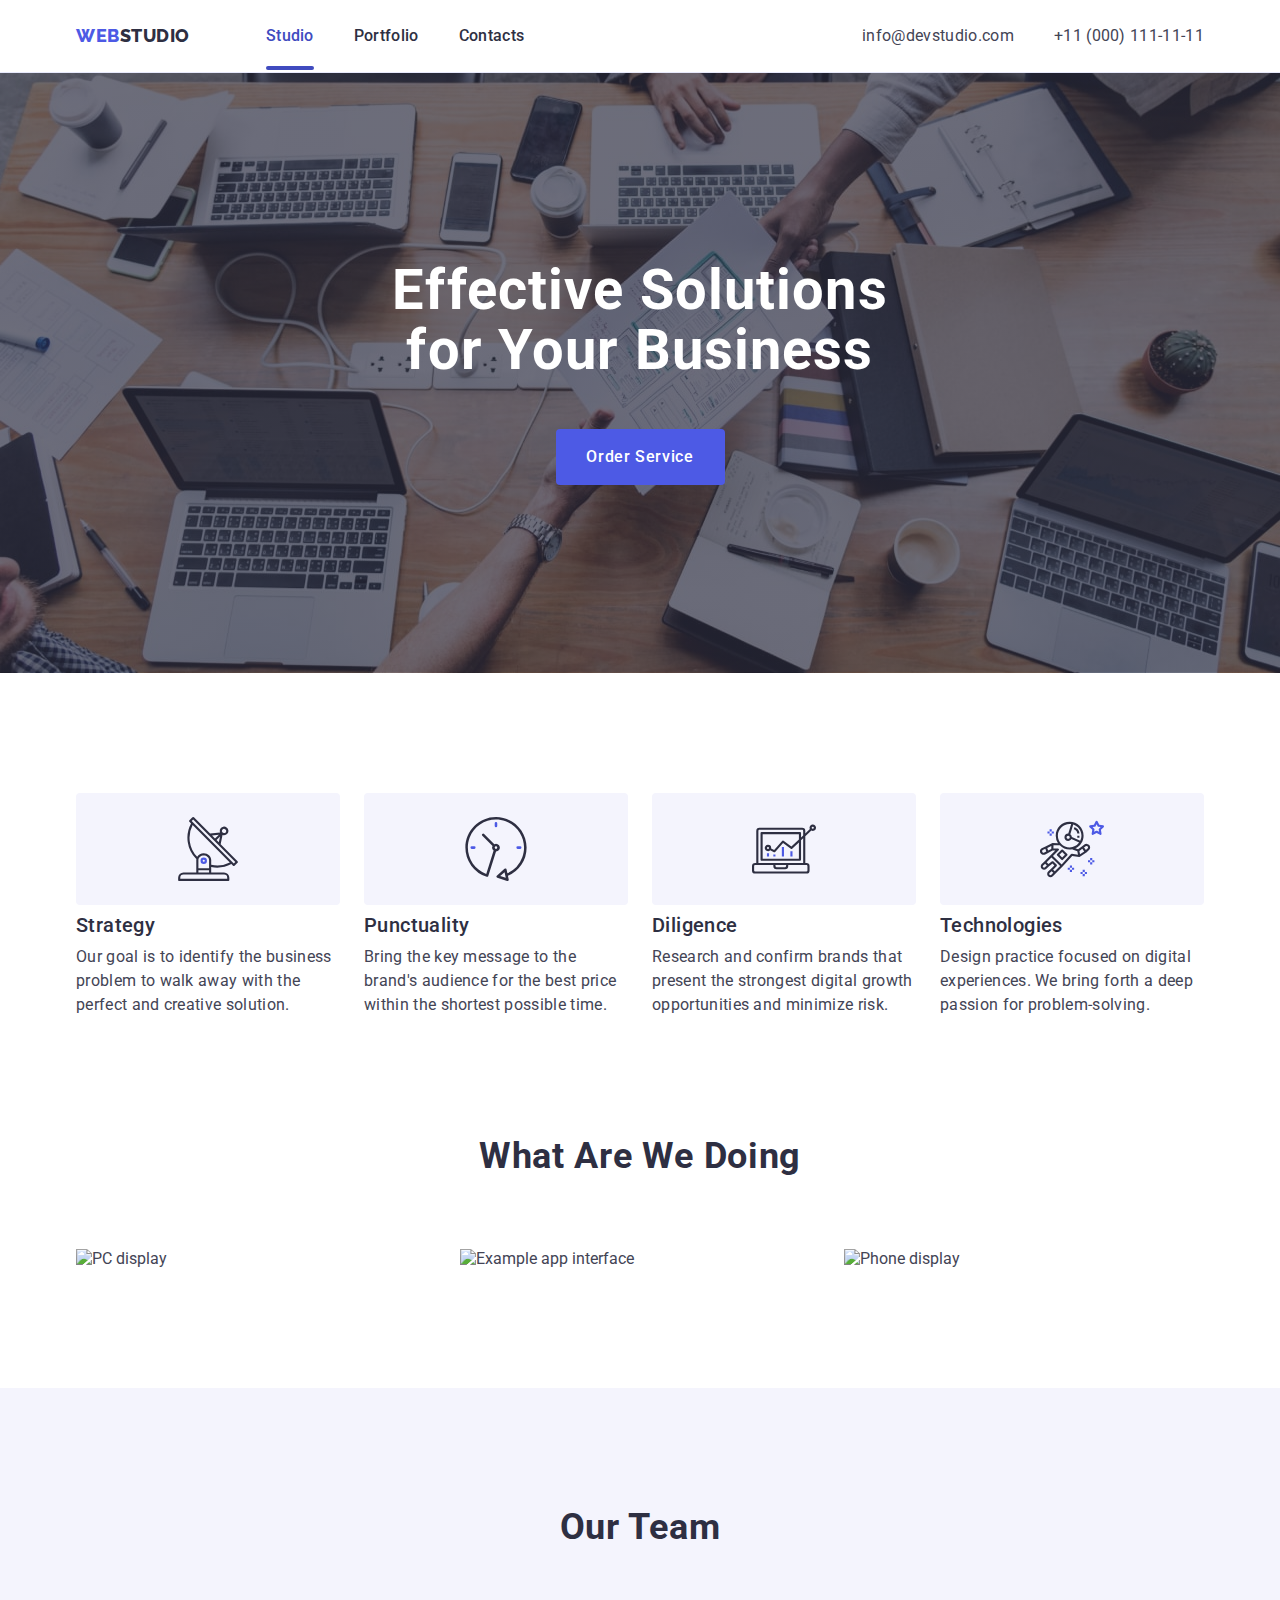
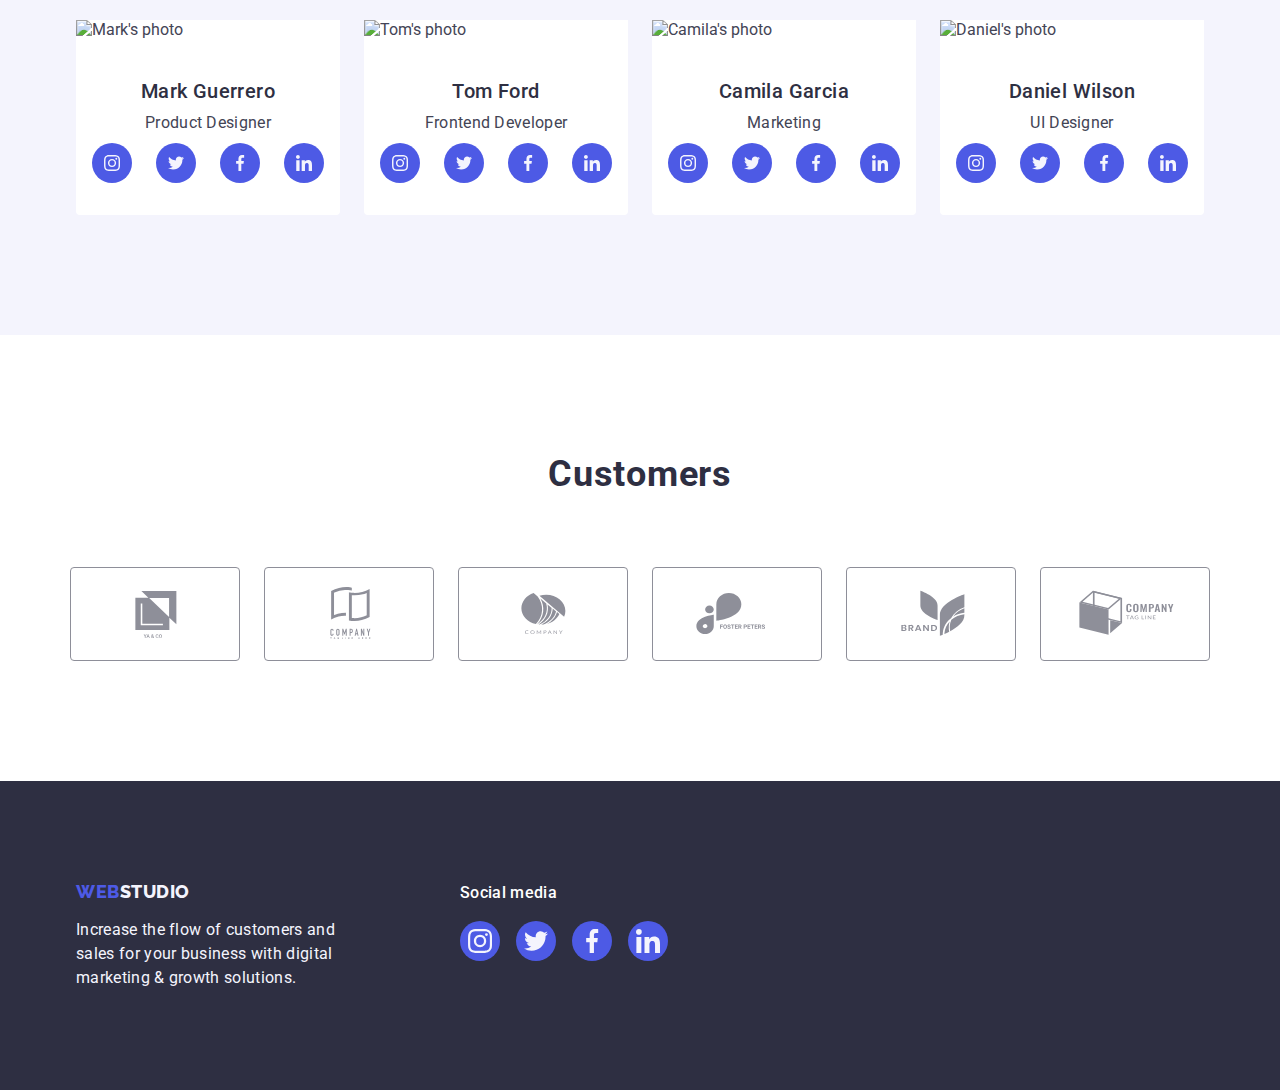
==== commit 4a5c2791: "3try" ====
--- a/index.html
+++ b/index.html
@@ -54,7 +54,9 @@
       <section class="section-title">
         <div class="container">
           <h1 class="title">Effective Solutions for Your Business</h1>
-          <button type="button" class="button-order">Order Service</button>
+          <button type="button" class="button-order data-modal-open">
+            Order Service
+          </button>
         </div>
       </section>
       <section class="section-info">
--- a/css/styles.css
+++ b/css/styles.css
@@ -151,13 +151,13 @@
   gap: 40px;
 }
 
-.list .contacts {
+.contacts {
   color: var(--slate);
   font-weight: 400;
   font-size: 16px;
   line-height: 1.5;
   letter-spacing: 0.02em;
-  transitionn: color 250ms cubic-bezier(0.4, 0, 0.2, 1);
+  transition: color 250ms cubic-bezier(0.4, 0, 0.2, 1);
 }
 
 .contacts:focus,
@@ -174,8 +174,10 @@
     url(../images/hero-bg.jpg);
   background-repeat: no-repeat;
   background-size: cover;
+  background-position: center;
   background-color: var(--navy-blue);
   text-align: center;
+  max-width: 1440px;
 }
 
 .title {
@@ -204,6 +206,7 @@
   letter-spacing: 0.04em;
   border: 0;
   cursor: pointer;
+  transition: background-color 250ms cubic-bezier(0.4, 0, 0.2, 1);
 }
 
 .button-order:focus,
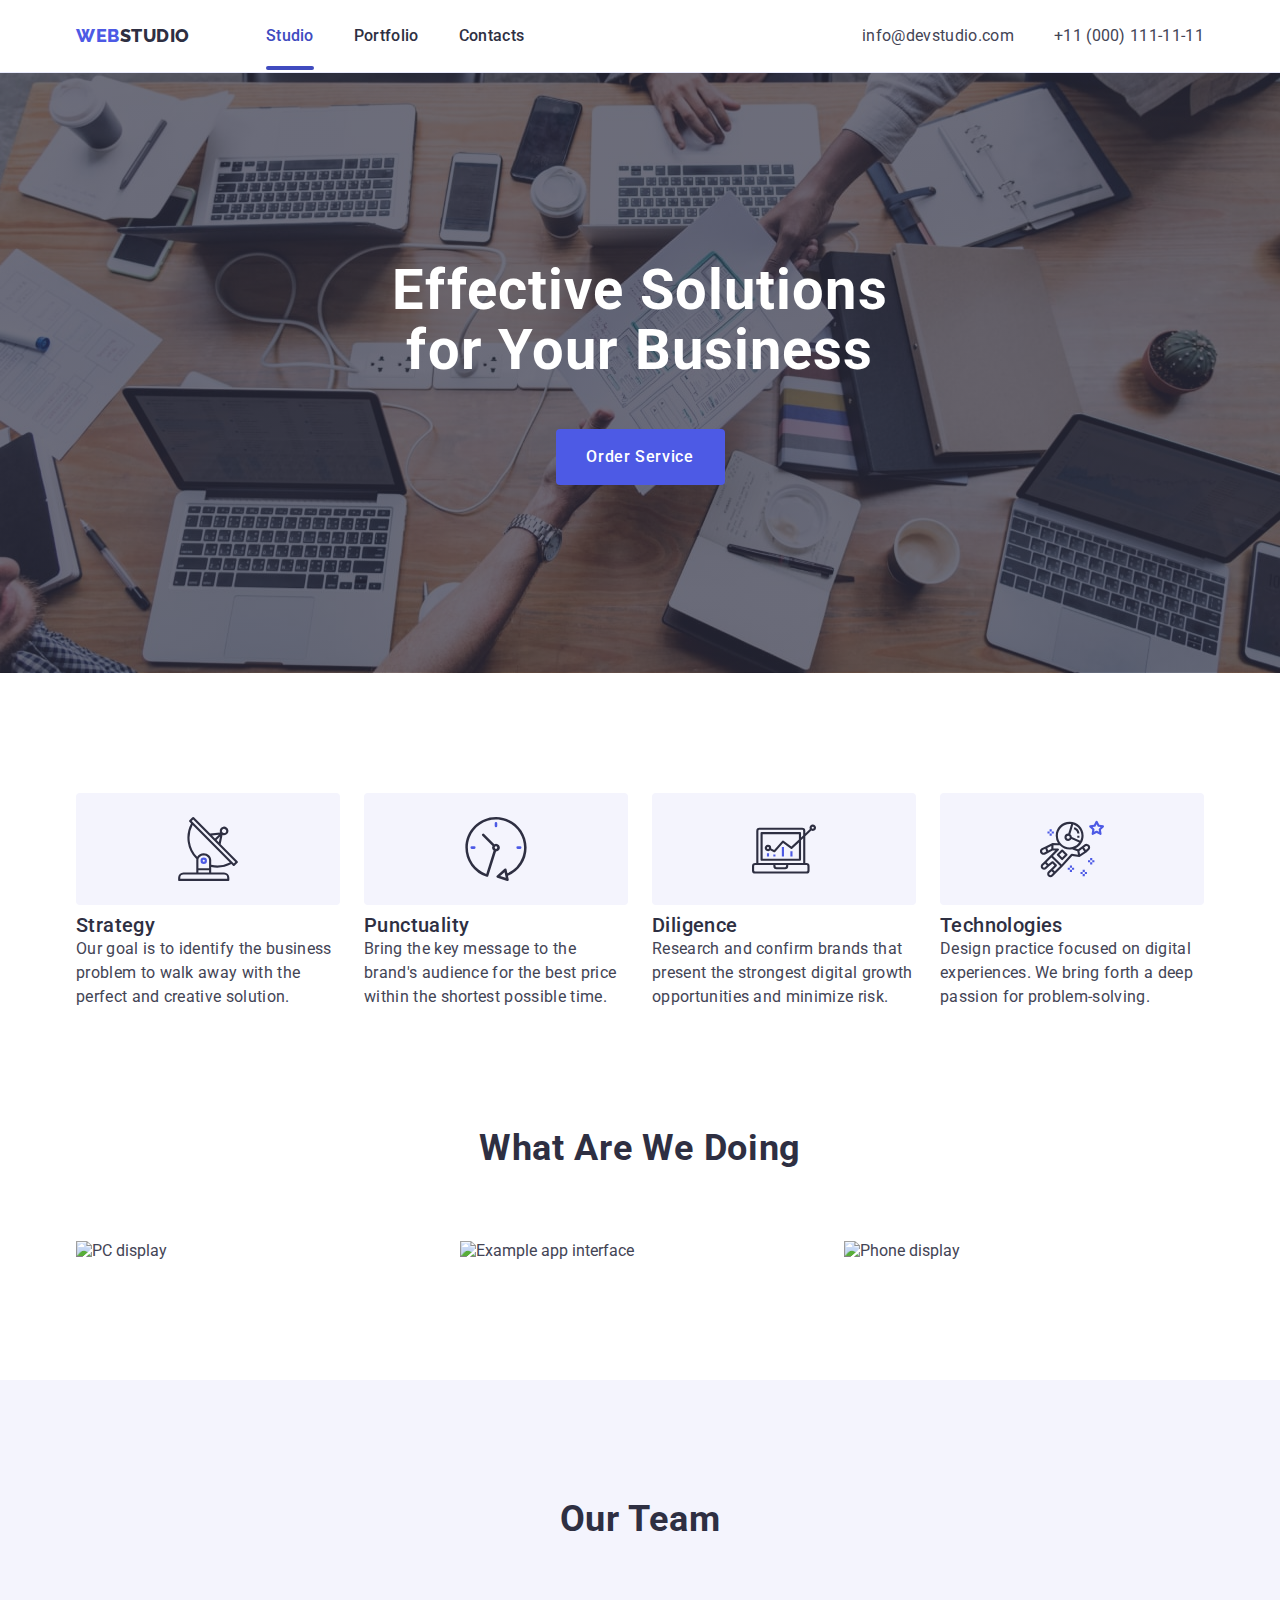
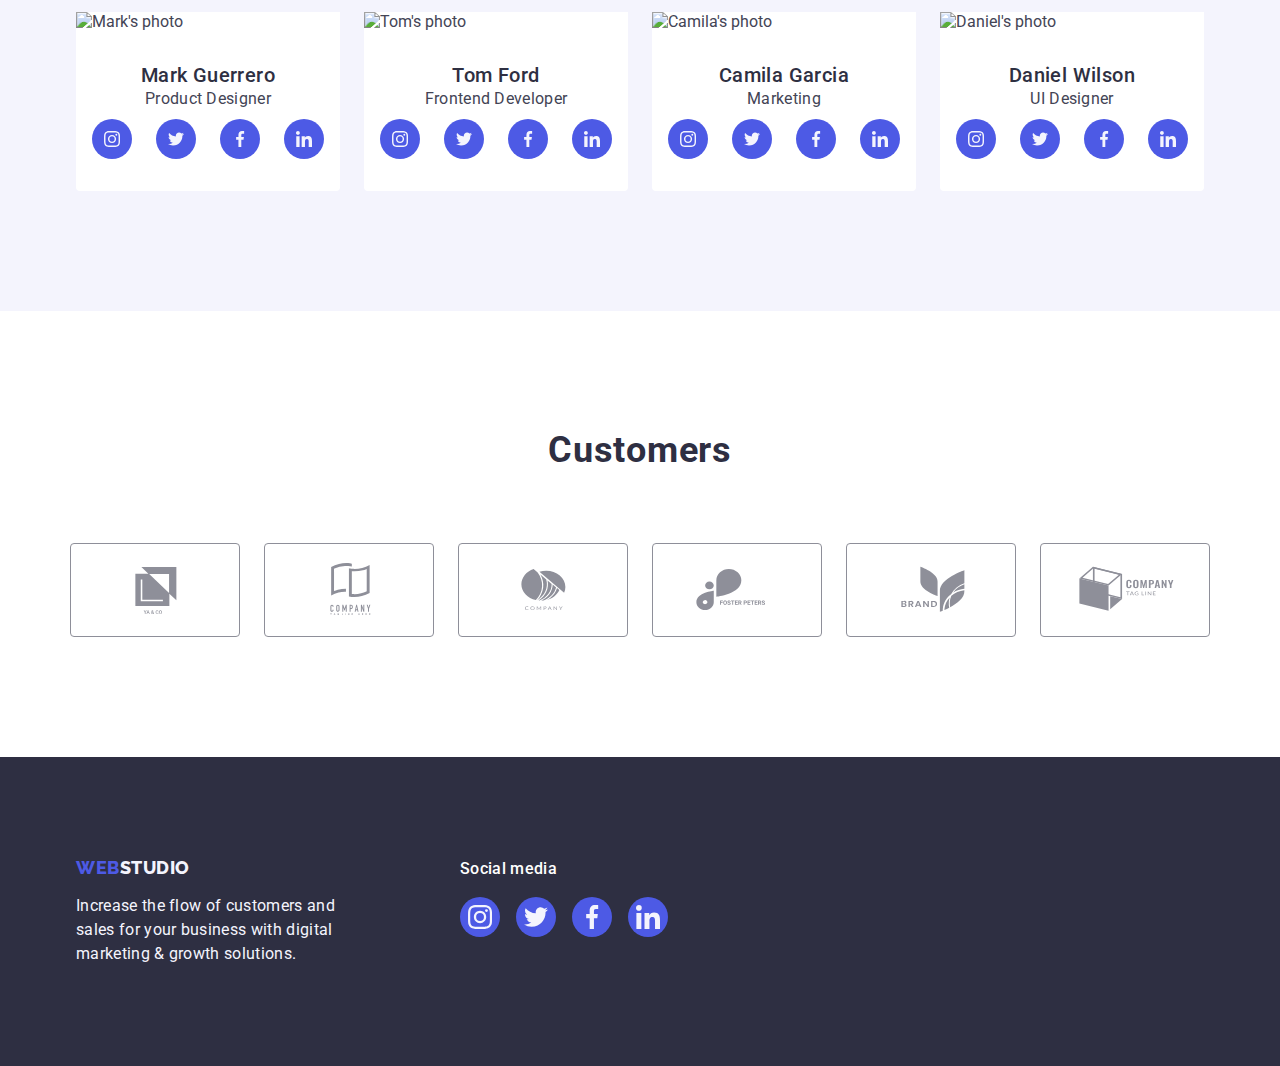
==== commit 4930b14c: "4try" ====
--- a/index.html
+++ b/index.html
@@ -153,28 +153,28 @@
                 <h3 class="title-info">Mark Guerrero</h3>
                 <p class="description-title-info">Product Designer</p>
                 <ul class="social-items list">
-                  <li>
+                  <li class="social-icon-item">
                     <a href="/" class="logo-bg">
                       <svg class="icon-social" width="16" height="16">
                         <use href="./images/icons.svg#icon-instagram-2"></use>
                       </svg>
                     </a>
                   </li>
-                  <li>
+                  <li class="social-icon-item">
                     <a href="/" class="logo-bg">
                       <svg class="icon-social" width="16" height="16">
                         <use href="./images/icons.svg#icon-twitter-1"></use>
                       </svg>
                     </a>
                   </li>
-                  <li>
+                  <li class="social-icon-item">
                     <a href="/" class="logo-bg">
                       <svg class="icon-social" width="16" height="16">
                         <use href="./images/icons.svg#icon-facebook-1"></use>
                       </svg>
                     </a>
                   </li>
-                  <li>
+                  <li class="social-icon-item">
                     <a href="/" class="logo-bg">
                       <svg class="icon-social" width="16" height="16">
                         <use href="./images/icons.svg#icon-linkedin-1"></use>
@@ -190,28 +190,28 @@
                 <h3 class="title-info">Tom Ford</h3>
                 <p class="description-title-info">Frontend Developer</p>
                 <ul class="social-items list">
-                  <li>
+                  <li class="social-icon-item">
                     <a href="/" class="logo-bg">
                       <svg class="icon-social" width="16" height="16">
                         <use href="./images/icons.svg#icon-instagram-2"></use>
                       </svg>
                     </a>
                   </li>
-                  <li>
+                  <li class="social-icon-item">
                     <a href="/" class="logo-bg">
                       <svg class="icon-social" width="16" height="16">
                         <use href="./images/icons.svg#icon-twitter-1"></use>
                       </svg>
                     </a>
                   </li>
-                  <li>
+                  <li class="social-icon-item">
                     <a href="/" class="logo-bg">
                       <svg class="icon-social" width="16" height="16">
                         <use href="./images/icons.svg#icon-facebook-1"></use>
                       </svg>
                     </a>
                   </li>
-                  <li>
+                  <li class="social-icon-item">
                     <a href="/" class="logo-bg">
                       <svg class="icon-social" width="16" height="16">
                         <use href="./images/icons.svg#icon-linkedin-1"></use>
@@ -231,28 +231,28 @@
                 <h3 class="title-info">Camila Garcia</h3>
                 <p class="description-title-info">Marketing</p>
                 <ul class="social-items list">
-                  <li>
+                  <li class="social-icon-item">
                     <a href="/" class="logo-bg">
                       <svg class="icon-social" width="16" height="16">
                         <use href="./images/icons.svg#icon-instagram-2"></use>
                       </svg>
                     </a>
                   </li>
-                  <li>
+                  <li class="social-icon-item">
                     <a href="/" class="logo-bg">
                       <svg class="icon-social" width="16" height="16">
                         <use href="./images/icons.svg#icon-twitter-1"></use>
                       </svg>
                     </a>
                   </li>
-                  <li>
+                  <li class="social-icon-item">
                     <a href="/" class="logo-bg">
                       <svg class="icon-social" width="16" height="16">
                         <use href="./images/icons.svg#icon-facebook-1"></use>
                       </svg>
                     </a>
                   </li>
-                  <li>
+                  <li class="social-icon-item">
                     <a href="/" class="logo-bg">
                       <svg class="icon-social" width="16" height="16">
                         <use href="./images/icons.svg#icon-linkedin-1"></use>
@@ -272,28 +272,28 @@
                 <h3 class="title-info">Daniel Wilson</h3>
                 <p class="description-title-info">UI Designer</p>
                 <ul class="social-items list">
-                  <li>
+                  <li class="social-icon-item">
                     <a href="/" class="logo-bg">
                       <svg class="icon-social" width="16" height="16">
                         <use href="./images/icons.svg#icon-instagram-2"></use>
                       </svg>
                     </a>
                   </li>
-                  <li>
+                  <li class="social-icon-item">
                     <a href="/" class="logo-bg">
                       <svg class="icon-social" width="16" height="16">
                         <use href="./images/icons.svg#icon-twitter-1"></use>
                       </svg>
                     </a>
                   </li>
-                  <li>
+                  <li class="social-icon-item">
                     <a href="/" class="logo-bg">
                       <svg class="icon-social" width="16" height="16">
                         <use href="./images/icons.svg#icon-facebook-1"></use>
                       </svg>
                     </a>
                   </li>
-                  <li>
+                  <li class="social-icon-item">
                     <a href="/" class="logo-bg">
                       <svg class="icon-social" width="16" height="16">
                         <use href="./images/icons.svg#icon-linkedin-1"></use>
--- a/css/styles.css
+++ b/css/styles.css
@@ -238,10 +238,11 @@
   border-radius: 4px;
   display: flex;
   justify-content: center;
+  align-items: center;
+  margin-bottom: 8px;
 }
 
 .title-info {
-  margin: 8px 0;
   font-weight: 500;
   font-size: 20px;
   line-height: 1.2;
@@ -265,7 +266,22 @@
 }
 
 .social-items {
+  display: flex;
+  justify-content: center;
+  gap: 24px;
   margin-top: 8px;
+}
+
+.logo-bg {
+  transition: background-color 250ms cubic-bezier(0.4, 0, 0.2, 1);
+}
+
+.social-icon-item:hover .logo-bg {
+  background-color: #404bbf;
+}
+
+. .social-icon-item:focus .logo-bg {
+  background-color: #404bbf;
 }
 
 .logo-bg {
@@ -323,7 +339,7 @@
 }
 
 .team-info {
-  padding: 32px 16px;
+  padding: 32px 0px;
 }
 
 .section-customers {
@@ -391,6 +407,8 @@
   flex-wrap: wrap;
   column-gap: 24px;
   row-gap: 48px;
+  box-shadow: 0px 1px 6px rgba(46, 47, 66, 0.08),
+    0px 1px 1px rgba(46, 47, 66, 0.16), 0px 2px 1px rgba(46, 47, 66, 0.08);
 }
 
 .item-name {
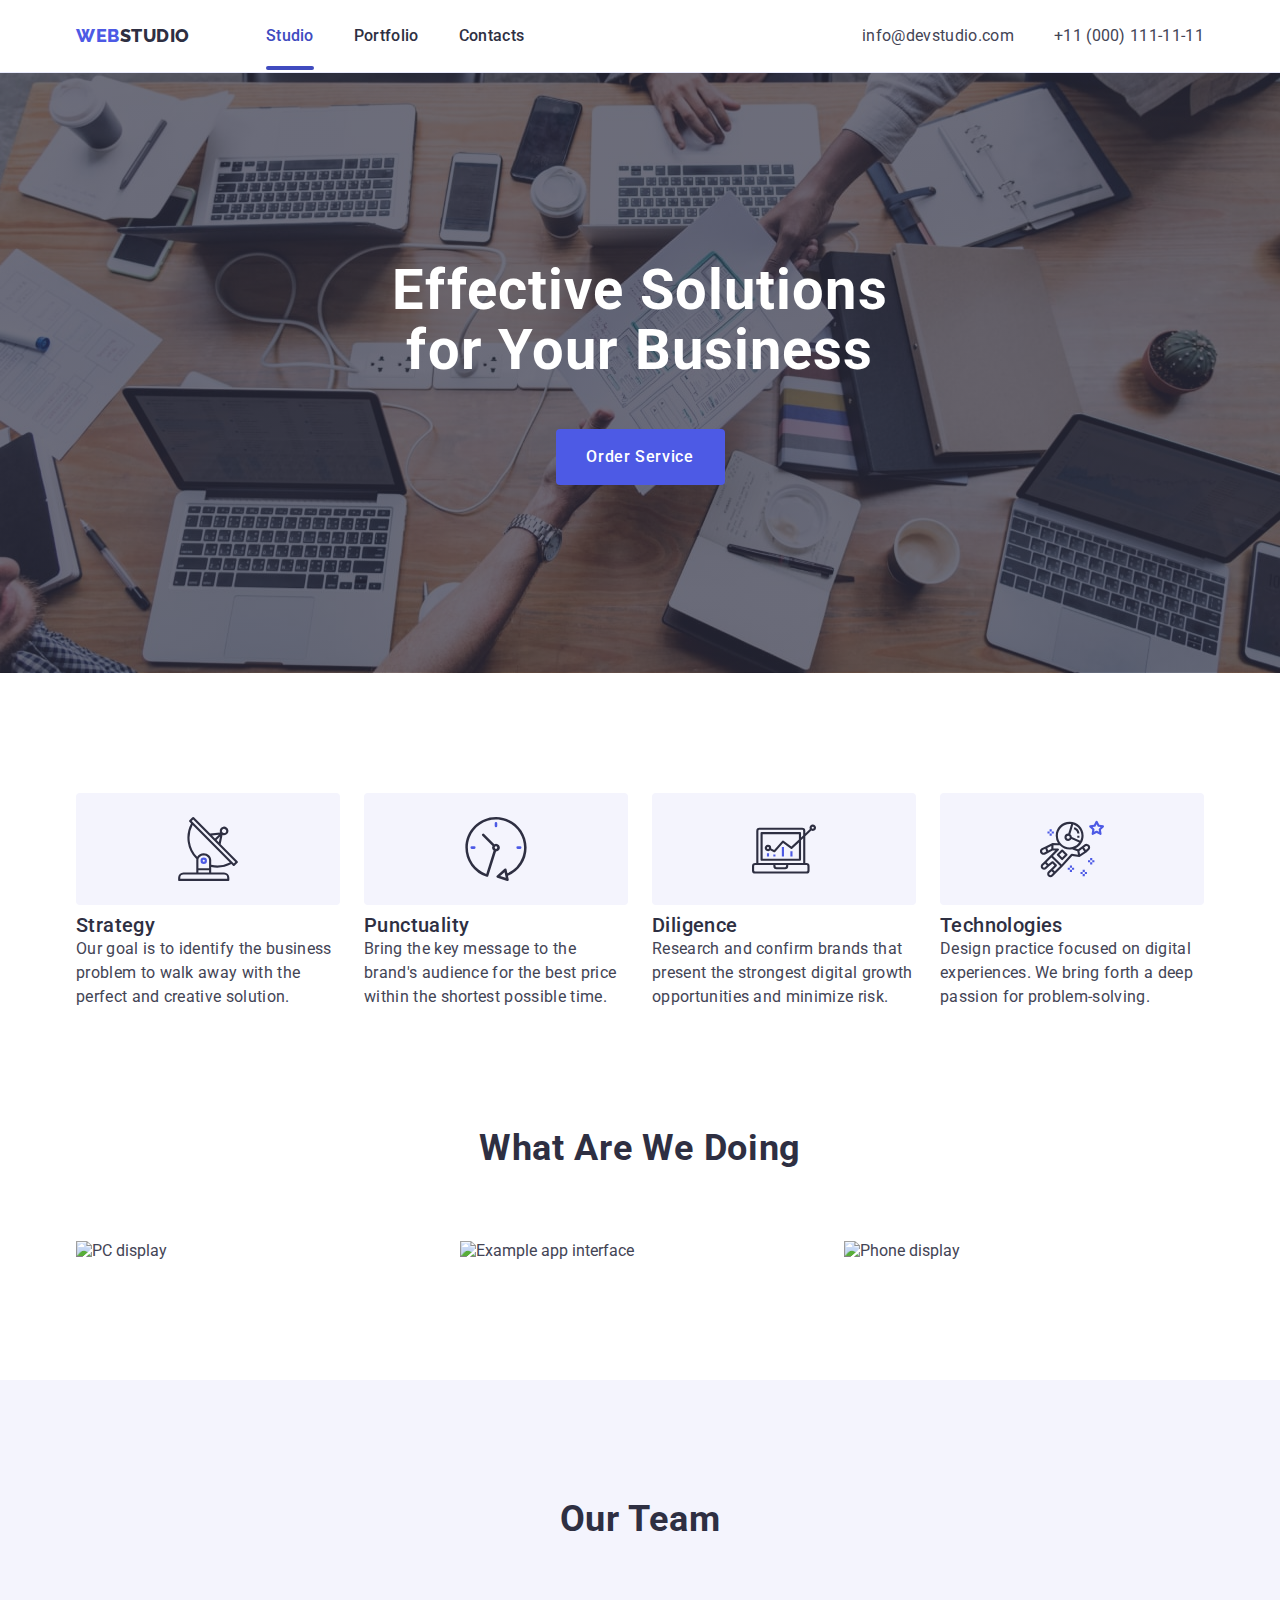
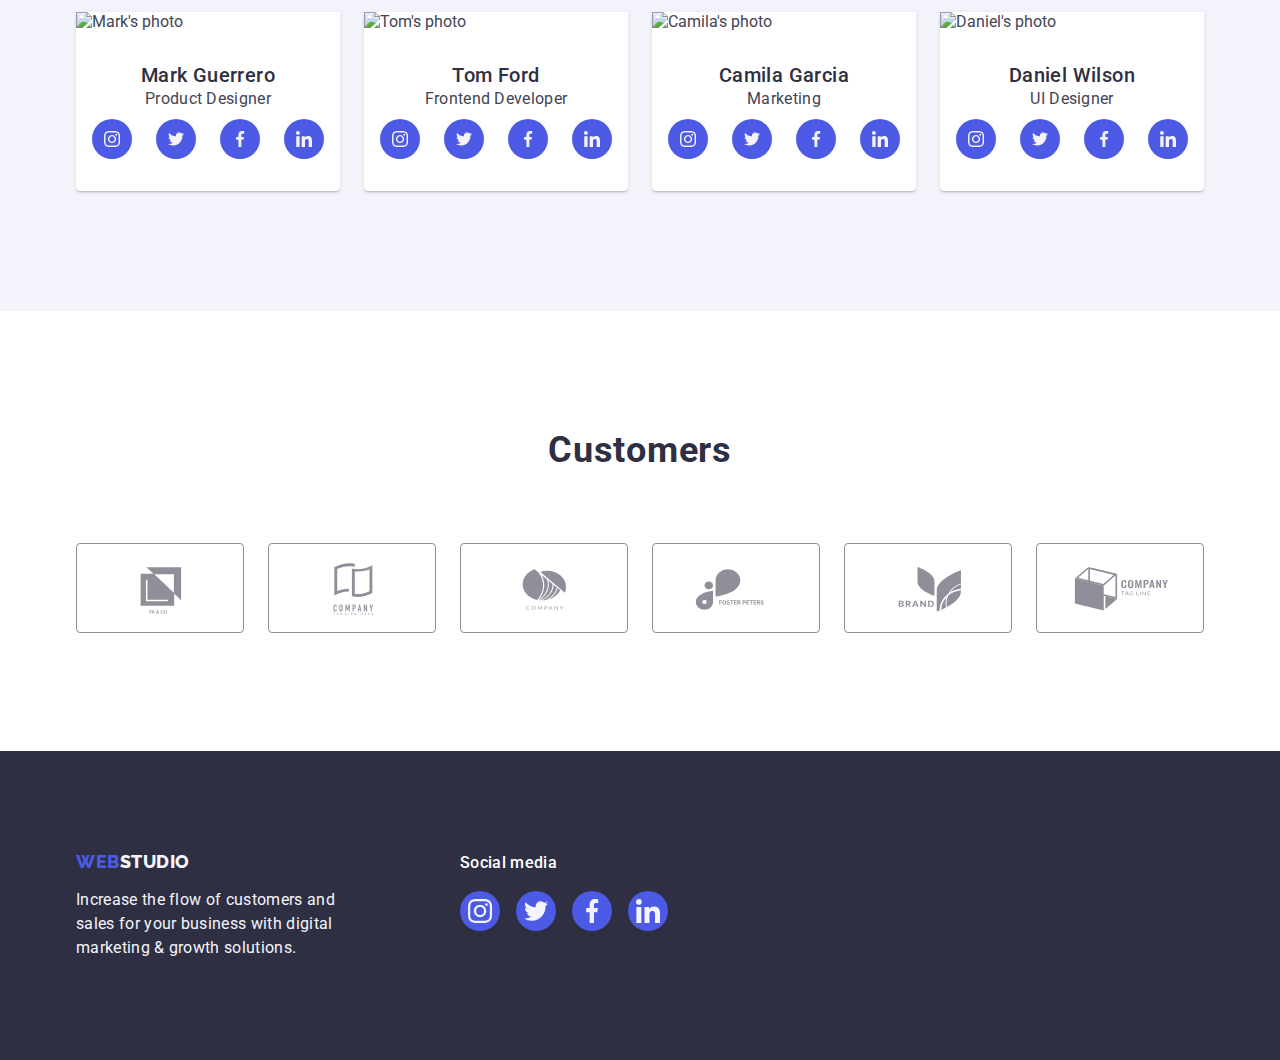
==== commit a12f23c9: "4try" ====
--- a/index.html
+++ b/index.html
@@ -54,7 +54,7 @@
       <section class="section-title">
         <div class="container">
           <h1 class="title">Effective Solutions for Your Business</h1>
-          <button type="button" class="button-order data-modal-open">
+          <button type="button" class="button-order" data-modal-open>
             Order Service
           </button>
         </div>
@@ -370,28 +370,28 @@
         <div class="social-media-container">
           <p class="social-media">Social media</p>
           <ul class="social-items list">
-            <li>
+            <li class="icon-social-footer">
               <a href="/" class="logo-bg">
                 <svg class="icon-social" width="24" height="24">
                   <use href="./images/icons.svg#icon-instagram-2"></use>
                 </svg>
               </a>
             </li>
-            <li>
+            <li class="icon-social-footer">
               <a href="/" class="logo-bg">
                 <svg class="icon-social" width="24" height="24">
                   <use href="./images/icons.svg#icon-twitter-1"></use>
                 </svg>
               </a>
             </li>
-            <li>
+            <li class="icon-social-footer">
               <a href="/" class="logo-bg">
                 <svg class="icon-social" width="24" height="24">
                   <use href="./images/icons.svg#icon-facebook-1"></use>
                 </svg>
               </a>
             </li>
-            <li>
+            <li class="icon-social-footer">
               <a href="/" class="logo-bg">
                 <svg class="icon-social" width="24" height="24">
                   <use href="./images/icons.svg#icon-linkedin-1"></use>
@@ -402,5 +402,6 @@
         </div>
       </div>
     </footer>
+    <script src="./js/modal.js"></script>
   </body>
 </html>
--- a/css/styles.css
+++ b/css/styles.css
@@ -178,6 +178,7 @@
   background-color: var(--navy-blue);
   text-align: center;
   max-width: 1440px;
+  margin: 0 auto;
 }
 
 .title {
@@ -276,11 +277,8 @@
   transition: background-color 250ms cubic-bezier(0.4, 0, 0.2, 1);
 }
 
-.social-icon-item:hover .logo-bg {
-  background-color: #404bbf;
-}
-
-. .social-icon-item:focus .logo-bg {
+.social-icon-item:hover .logo-bg,
+.social-icon-item:focus .logo-bg {
   background-color: #404bbf;
 }
 
@@ -336,6 +334,8 @@
   width: calc((100% - 72px) / 4);
   border-radius: 0px 0px 4px 4px;
   background-color: var(--white);
+  box-shadow: 0px 1px 6px rgba(46, 47, 66, 0.08),
+    0px 1px 1px rgba(46, 47, 66, 0.16), 0px 2px 1px rgba(46, 47, 66, 0.08);
 }
 
 .team-info {
@@ -350,6 +350,11 @@
   display: flex;
   justify-content: center;
   gap: 24px;
+}
+
+.customer-item {
+  width: calc((100% - 120px) / 6);
+  height: 88px;
 }
 
 .customer-link {
@@ -357,10 +362,22 @@
   border: 1px solid var(--light-slate);
   border-radius: 4px;
   padding: 16px 32px;
+  display: flex;
+  align-items: center;
+  justify-content: center;
+  color: var(--light-slate);
+  transition: border-color 250ms cubic-bezier(0.4, 0, 0.2, 1),
+    color 250ms cubic-bezier(0.4, 0, 0.2, 1);
+}
+
+.customer-link:hover,
+.customer-link:focus {
+  border-color: var(--ocean);
+  color: var(--ocean);
 }
 
 .icon-customer {
-  fill: var(--light-slate);
+  fill: currentColor;
 }
 
 .section-filter {
@@ -468,7 +485,16 @@
   margin-bottom: 16px;
 }
 
+.social-media-container {
+  align-items: baseline;
+}
+
 .main-footer .social-items {
   display: flex;
   gap: 16px;
 }
+
+.icon-social-footer:hover .logo-bg,
+.icon-social-footer:focus .logo-bg {
+  background-color: #31d0aa;
+}
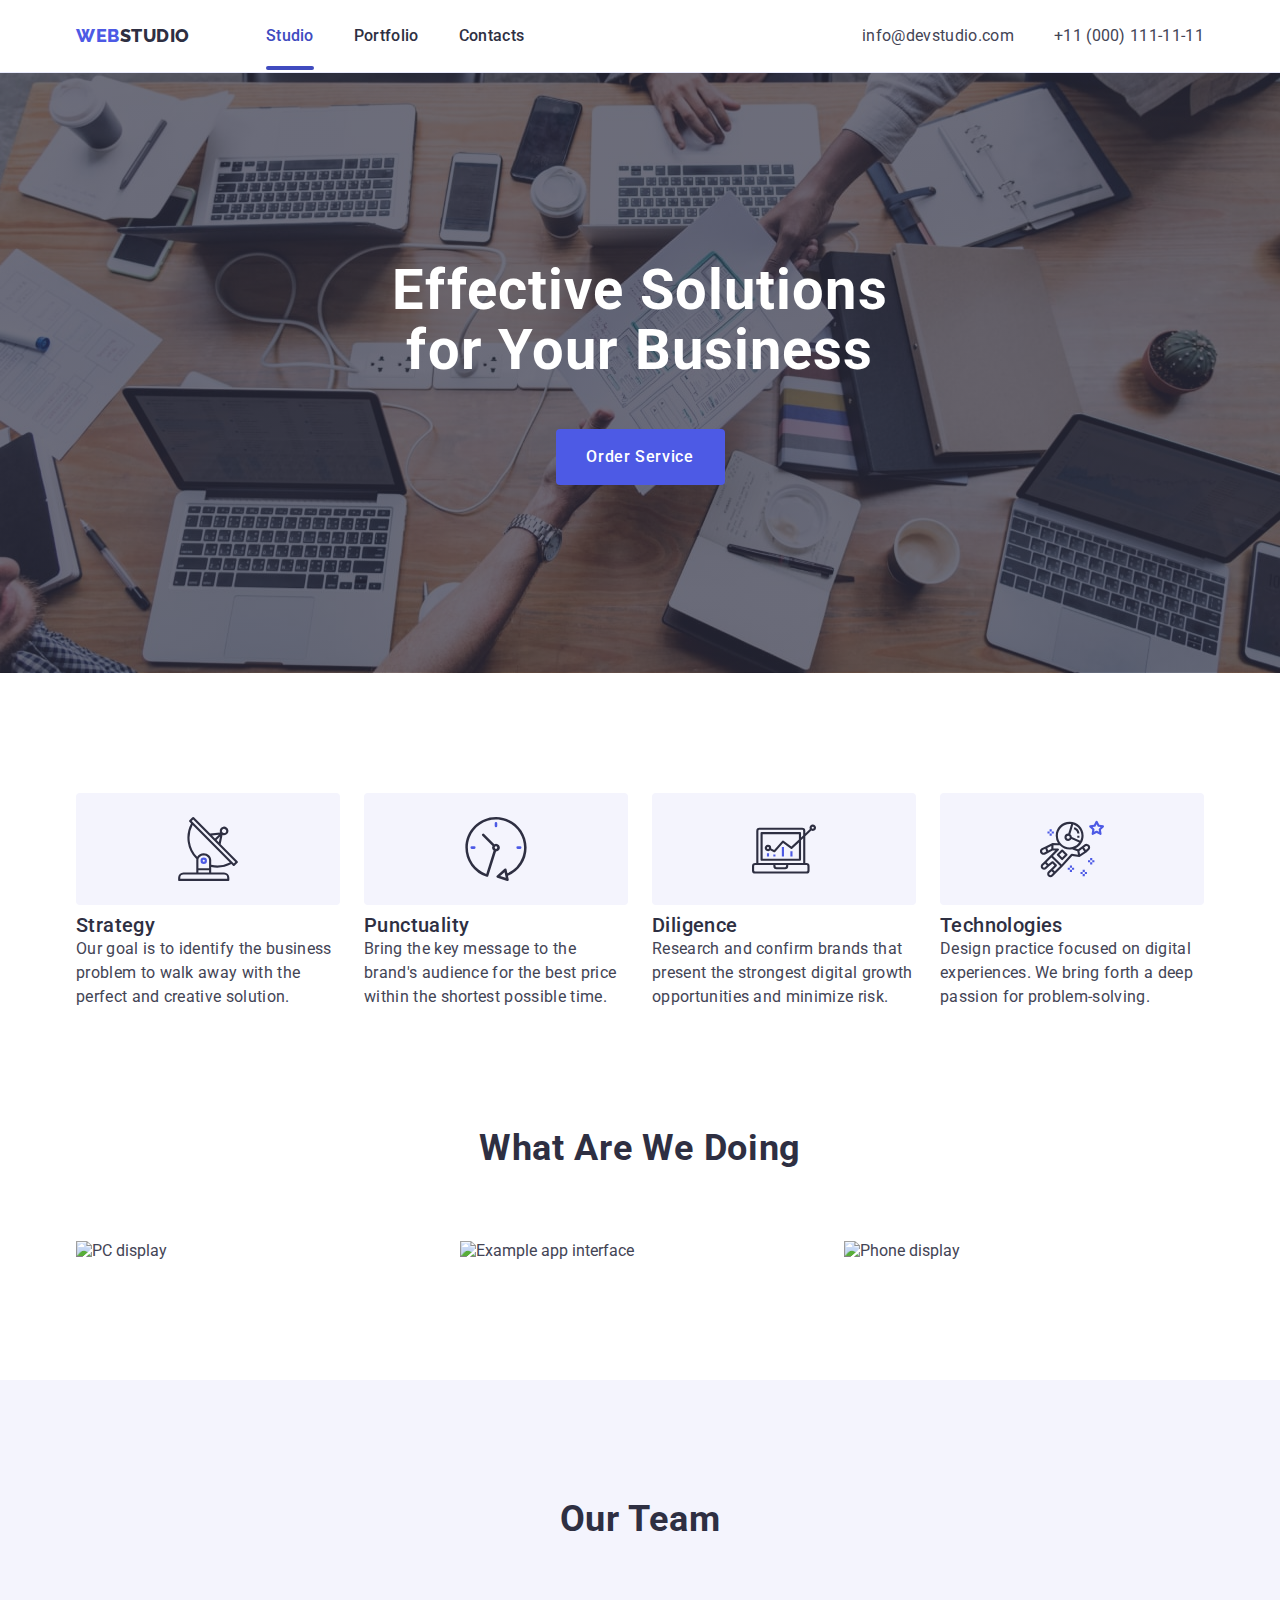
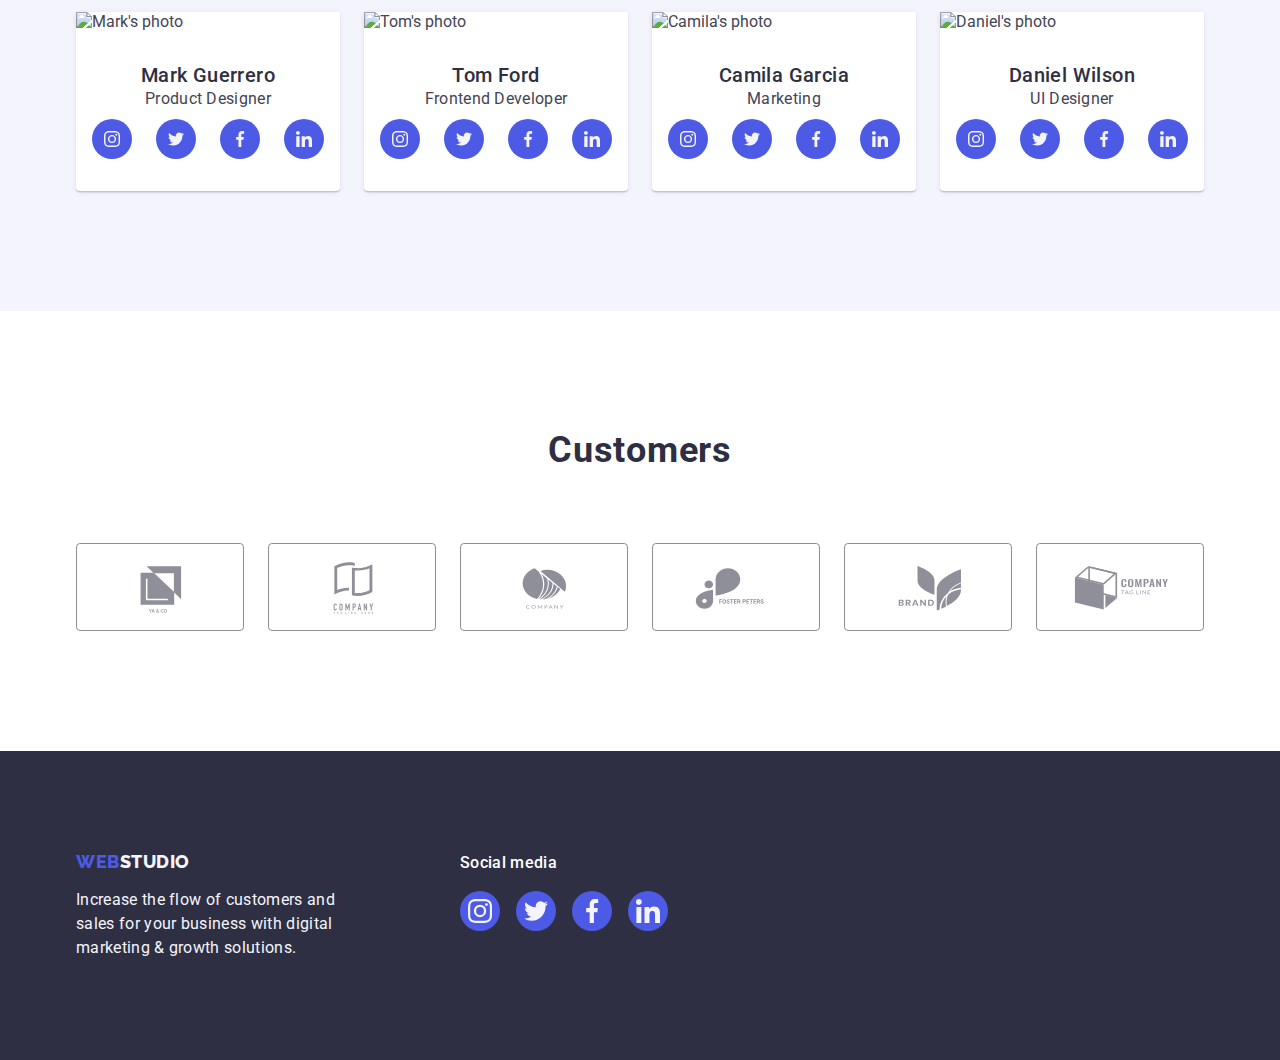
==== commit 4561f5ac: "6try" ====
--- a/index.html
+++ b/index.html
@@ -402,6 +402,17 @@
         </div>
       </div>
     </footer>
+
+    <div class="backdrop is-hidden" data-modal>
+      <div class="modal">
+        <button type="button" class="button-modal" data-modal-close>
+          <svg class="close-icon" width="8" height="8">
+            <use href="./images/icons.svg#icon-Vector"></use>
+          </svg>
+        </button>
+      </div>
+    </div>
+
     <script src="./js/modal.js"></script>
   </body>
 </html>
--- a/css/styles.css
+++ b/css/styles.css
@@ -368,6 +368,7 @@
   color: var(--light-slate);
   transition: border-color 250ms cubic-bezier(0.4, 0, 0.2, 1),
     color 250ms cubic-bezier(0.4, 0, 0.2, 1);
+  height: 100%;
 }
 
 .customer-link:hover,
@@ -398,6 +399,10 @@
   cursor: pointer;
   padding: 12px 24px;
   border-radius: 4px;
+  transition: color 250ms cubic-bezier(0.4, 0, 0.2, 1),
+    background-color 250ms cubic-bezier(0.4, 0, 0.2, 1),
+    border-color 250ms cubic-bezier(0.4, 0, 0.2, 1),
+    box-shadow 250ms cubic-bezier(0.4, 0, 0.2, 1);
 }
 
 .button-filter:focus,
@@ -406,6 +411,8 @@
   color: var(--white);
   border-color: var(--ocean);
   border: 1px solid transparent;
+  box-shadow: 0px 3px 1px rgba(0, 0, 0, 0.1), 0px 2px 1px rgba(0, 0, 0, 0.08),
+    0px 2px 2px rgba(0, 0, 0, 0.12);
 }
 
 .filter {
@@ -419,13 +426,47 @@
   width: calc((100% - 48px) / 3);
 }
 
+.card-item-filter .link {
+  display: block;
+  transition: box-shadow 250ms cubic-bezier(0.4, 0, 0.2, 1);
+}
+
+.card-item-filter .link:hover,
+.card-item-filter .link:focus {
+  box-shadow: 0px 1px 6px rgba(46, 47, 66, 0.08),
+    0px 1px 1px rgba(46, 47, 66, 0.16), 0px 2px 1px rgba(46, 47, 66, 0.08);
+}
+
+.image-add {
+  position: relative;
+  overflow: hidden;
+}
+
+.hover-text-add {
+  position: absolute;
+  top: 0;
+  font-size: 16px;
+  line-height: 1.5;
+  letter-spacing: 0.02em;
+  color: var(--cloud);
+  padding: 40px 32px;
+  background-color: var(--iris);
+  width: 100%;
+  height: 100%;
+  transform: translateY(100%);
+  transition: transform 250ms cubic-bezier(0.4, 0, 0.2, 1);
+}
+
+.card-item-filter .link:hover .hover-text-add,
+.card-item-filter .link:focus .hover-text-add {
+  transform: translateY(0);
+}
+
 .item-list {
   display: flex;
   flex-wrap: wrap;
   column-gap: 24px;
   row-gap: 48px;
-  box-shadow: 0px 1px 6px rgba(46, 47, 66, 0.08),
-    0px 1px 1px rgba(46, 47, 66, 0.16), 0px 2px 1px rgba(46, 47, 66, 0.08);
 }
 
 .item-name {
@@ -498,3 +539,66 @@
 .icon-social-footer:focus .logo-bg {
   background-color: #31d0aa;
 }
+
+.backdrop {
+  position: fixed;
+  width: 100%;
+  height: 100%;
+  top: 0;
+  background-color: rgba(46, 47, 66, 0.4);
+  transition: opacity 250ms cubic-bezier(0.4, 0, 0.2, 1),
+    visibility 250ms cubic-bezier(0.4, 0, 0.2, 1);
+}
+
+.modal {
+  width: 408px;
+  min-height: 584px;
+  background: #fcfcfc;
+  position: absolute;
+  top: 50%;
+  left: 50%;
+  transform: translate(-50%, -50%) scale(1);
+  box-shadow: 0px 1px 1px rgba(0, 0, 0, 0.14), 0px 1px 3px rgba(0, 0, 0, 0.12),
+    0px 2px 1px rgba(0, 0, 0, 0.2);
+  border-radius: 4px;
+  transition: transform 250ms cubic-bezier(0.4, 0, 0.2, 1);
+}
+
+.button-modal {
+  position: absolute;
+  top: 24px;
+  right: 24px;
+  width: 24px;
+  height: 24px;
+  border-radius: 50%;
+  display: flex;
+  align-items: center;
+  justify-content: center;
+  background-color: #e7e9fc;
+  border: 1px solid rgba(0, 0, 0, 0.1);
+  padding: 0;
+  cursor: pointer;
+  transition: background-color 250ms cubic-bezier(0.4, 0, 0.2, 1),
+    border 250ms cubic-bezier(0.4, 0, 0.2, 1);
+}
+
+.button-modal:hover,
+.button-modal:focus {
+  background-color: #404bbf;
+  border: none;
+}
+
+.close-icon {
+  transition: fill 250ms cubic-bezier(0.4, 0, 0.2, 1);
+}
+
+.button-modal:hover .close-icon,
+.button-modal:focus .close-icon {
+  fill: var(--white);
+}
+
+.is-hidden {
+  opacity: 0;
+  visibility: hidden;
+  pointer-events: none;
+}
